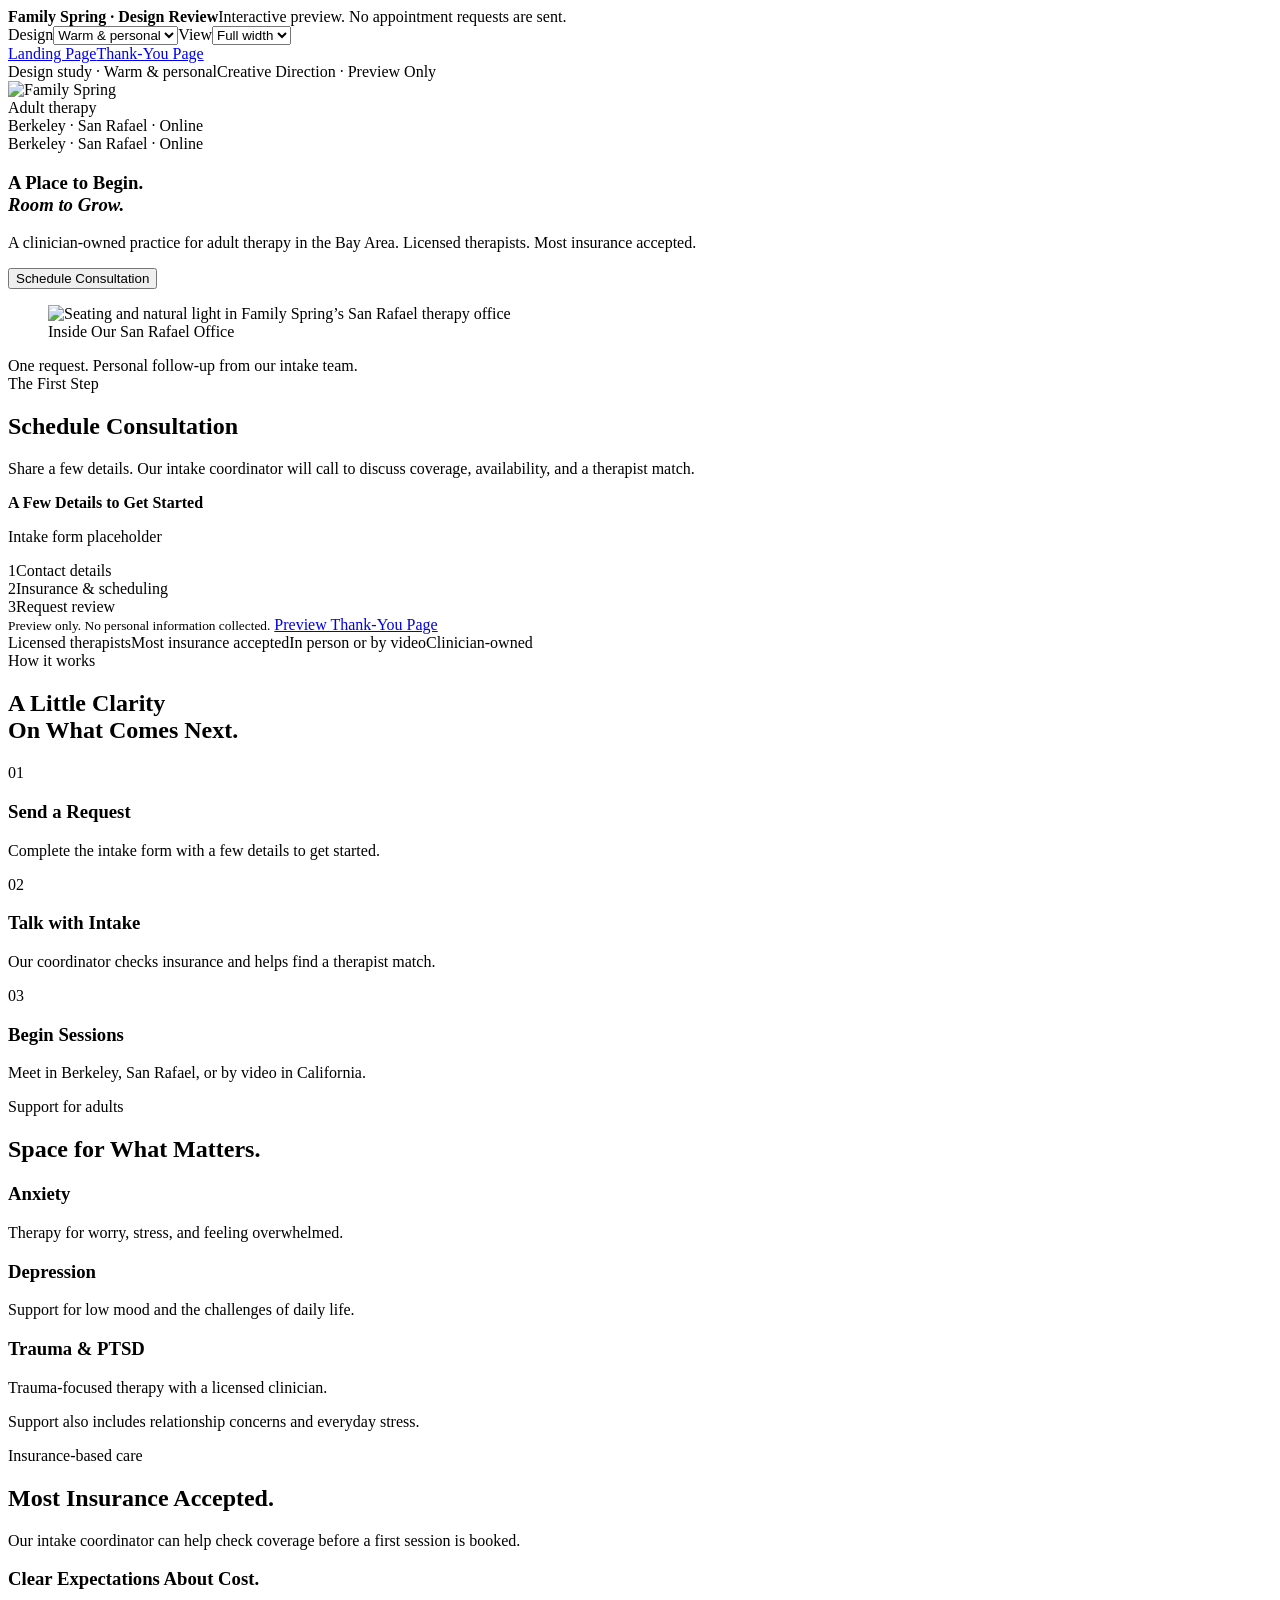
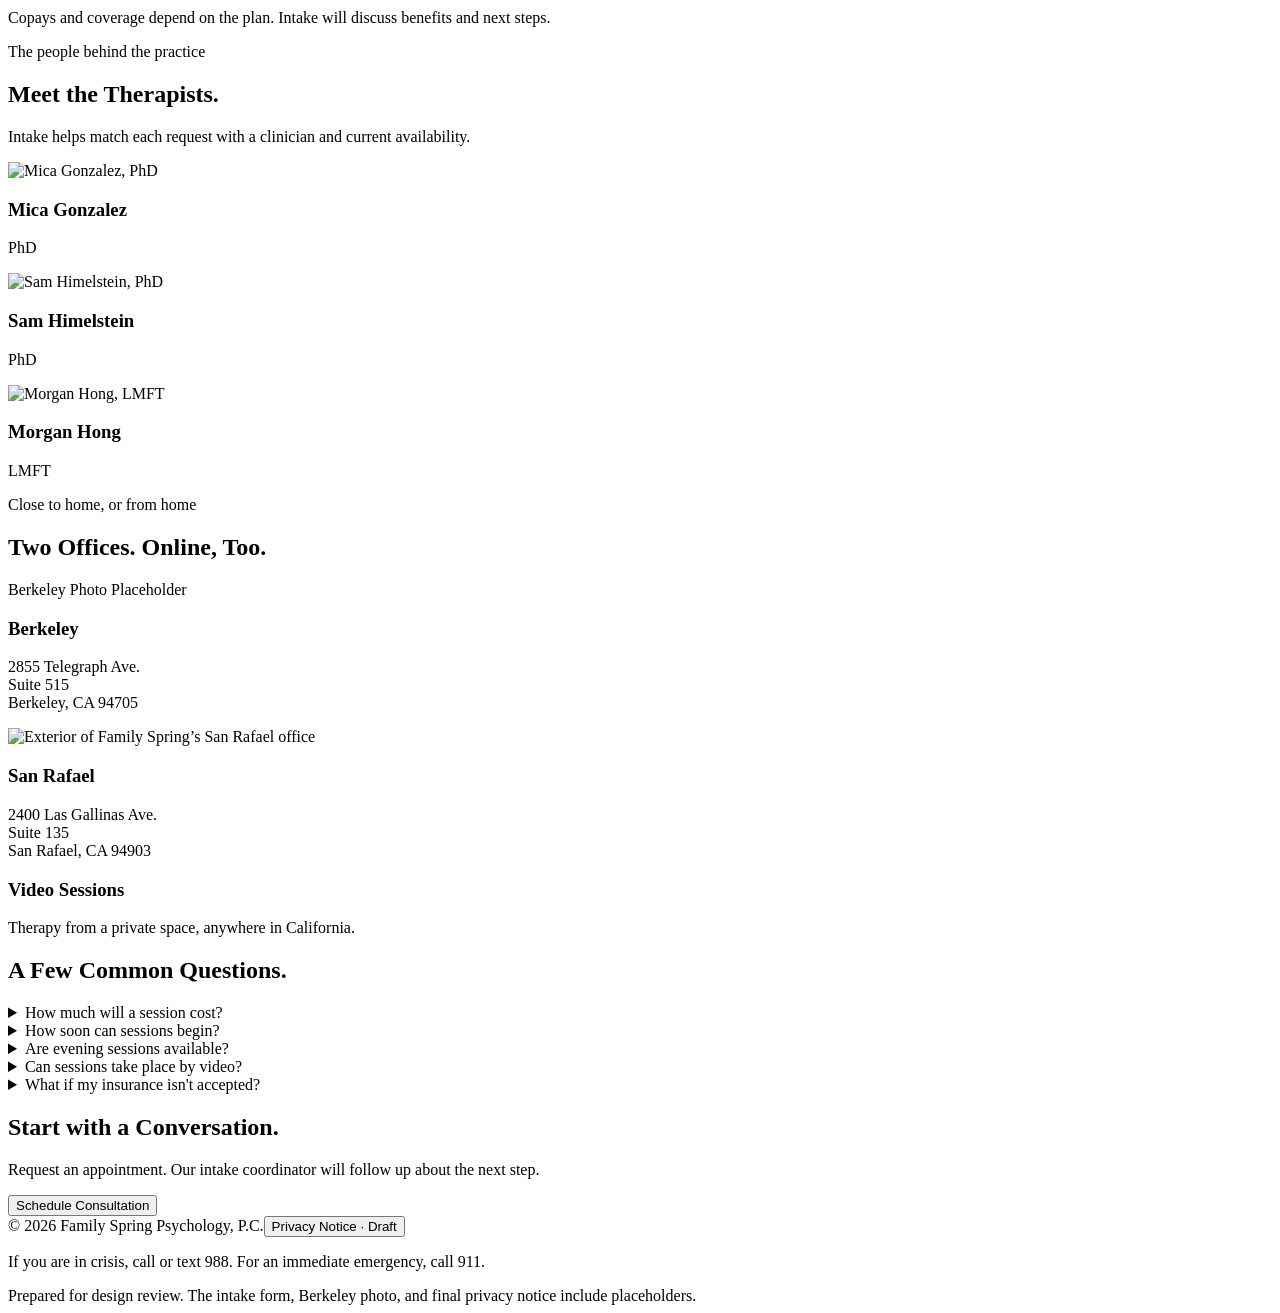
==== preview/index.html @ 2215fd33 "Add Morgan Hong to both landing page designs" ====
<!doctype html>
<html lang="en"><head><meta charset="utf-8"><meta name="viewport" content="width=device-width, initial-scale=1"><meta name="robots" content="noindex,nofollow,noarchive"><meta name="description" content="Family Spring landing page design preview. Review both design options. No appointment requests are submitted."><title>Family Spring | Landing Page Preview</title><link rel="stylesheet" href="/site.css"><link rel="stylesheet" href="/review.css"><script src="/review.js" defer></script><meta property="og:title" content="Family Spring | Landing Page Preview"><meta property="og:site_name" content="Family Spring"><meta property="og:type" content="website"><meta property="og:url" content="https://family-spring-review.pages.dev/"><meta property="og:description" content="Family Spring landing page design preview. Review both design options. No appointment requests are submitted."><meta property="og:image" content="https://family-spring-review.pages.dev/assets/logo.png"><meta property="og:image:alt" content="Family Spring"><meta property="og:image:width" content="768"><meta property="og:image:height" content="164"><meta name="application-name" content="Family Spring"><meta name="twitter:card" content="summary"><meta name="twitter:title" content="Family Spring | Landing Page Preview"><meta name="twitter:description" content="Family Spring landing page design preview. Review both design options. No appointment requests are submitted."><meta name="twitter:image" content="https://family-spring-review.pages.dev/assets/logo.png"><meta name="twitter:image:alt" content="Family Spring"><link rel="canonical" href="https://family-spring-review.pages.dev/"></head><body><header class="review-bar"><div class="review-inner"><div class="review-title"><strong>Family Spring · Design Review</strong><span>Interactive preview. No appointment requests are sent.</span></div><div class="review-controls"><label class="review-field" for="review-design">Design<select id="review-design"><option value="warm">Warm &amp; personal</option><option value="practical">Clear &amp; practical</option></select></label><label class="review-field" for="review-view">View<select id="review-view"><option value="responsive">Full width</option><option value="mobile">Mobile</option></select></label><nav class="review-tabs" aria-label="Preview pages"><a href="/" data-review-path="/">Landing Page</a><a href="/thank-you/" data-review-path="/thank-you/">Thank-You Page</a></nav></div></div></header><div id="fs-concepts"><section class="fs-stage" data-design="warm" aria-label="Warm and personal design"><div class="fs-page" id="fs-warm" aria-label="Warm and personal design controls">
        <div class="fs-preview"><span>Design study · Warm &amp; personal</span><span>Creative Direction · Preview Only</span></div>
        <header class="fs-header fs-wrap"><div class="fs-brand"><img src="/assets/logo.png" alt="Family Spring" width="768" height="164"></div><div class="fs-header-note">Adult therapy<br>Berkeley · San Rafael · Online</div></header>
        <main class="fs-landing">
          <section class="fs-hero fs-wrap">
            <div class="fs-hero-copy">
              <span class="fs-eyebrow">Berkeley · San Rafael · Online</span>
              <h1>A Place to Begin.<br><em class="fs-emphasis">Room to Grow.</em></h1>
              <p class="fs-lede">A clinician-owned practice for adult therapy in the Bay Area. Licensed therapists. Most insurance accepted.</p>
              <button type="button" class="fs-action cursor-interaction" data-to-form>Schedule Consultation</button>
              <figure class="fs-media"><img src="/assets/san-rafael-interior.jpg" alt="Seating and natural light in Family Spring’s San Rafael therapy office" width="720" height="540"><figcaption>Inside Our San Rafael Office</figcaption></figure>
            <div class="fs-hero-note">One request. Personal follow-up from our intake team.</div></div>
            <aside class="fs-intake" id="fs-warm-intake">
              <span class="fs-eyebrow">The First Step</span><h2>Schedule Consultation</h2>
              <p>Share a few details. Our intake coordinator will call to discuss coverage, availability, and a therapist match.</p>
              <div class="fs-form-placeholder" role="img" aria-label="Placeholder for the existing OnceHub intake form, not a working form">
                <strong>A Few Details to Get Started</strong><p>Intake form placeholder</p>
                <div class="fs-form-row"><span>1</span>Contact details</div><div class="fs-form-row"><span>2</span>Insurance &amp; scheduling</div><div class="fs-form-row"><span>3</span>Request review</div>
              </div>
              <small class="fs-demo-caption">Preview only. No personal information collected.</small>
              <a class="fs-text-button cursor-interaction" href="/thank-you/?design=warm" data-review-path="/thank-you/">Preview Thank-You Page</a>
            </aside>
          </section>
          <div class="fs-facts"><span>Licensed therapists</span><span>Most insurance accepted</span><span>In person or by video</span><span>Clinician-owned</span></div>
          <section class="fs-section fs-wrap"><div class="fs-section-intro"><div><span class="fs-eyebrow">How it works</span><h2>A Little Clarity<br>On What Comes Next.</h2></div></div><div class="fs-three">
            <div class="fs-step"><span class="fs-step-number">01</span><div><h3>Send a Request</h3><p>Complete the intake form with a few details to get started.</p></div></div>
            <div class="fs-step"><span class="fs-step-number">02</span><div><h3>Talk with Intake</h3><p>Our coordinator checks insurance and helps find a therapist match.</p></div></div>
            <div class="fs-step"><span class="fs-step-number">03</span><div><h3>Begin Sessions</h3><p>Meet in Berkeley, San Rafael, or by video in California.</p></div></div>
          </div></section>
          <section class="fs-section fs-wrap fs-help"><div class="fs-section-intro"><div><span class="fs-eyebrow">Support for adults</span><h2>Space for What Matters.</h2></div></div><div class="fs-three">
            <div class="fs-help-item"><h3>Anxiety</h3><p>Therapy for worry, stress, and feeling overwhelmed.</p></div><div class="fs-help-item"><h3>Depression</h3><p>Support for low mood and the challenges of daily life.</p></div><div class="fs-help-item"><h3>Trauma &amp; PTSD</h3><p>Trauma-focused therapy with a licensed clinician.</p></div>
          </div><p class="fs-supporting">Support also includes relationship concerns and everyday stress.</p></section>
          <section class="fs-section fs-wrap fs-insurance"><div><span class="fs-eyebrow">Insurance-based care</span><h2>Most Insurance Accepted.</h2><p>Our intake coordinator can help check coverage before a first session is booked.</p></div><div class="fs-insurance-detail"><h3>Clear Expectations About Cost.</h3><p>Copays and coverage depend on the plan. Intake will discuss benefits and next steps.</p></div></section>
          <section class="fs-section fs-wrap fs-team"><div class="fs-section-intro"><div><span class="fs-eyebrow">The people behind the practice</span><h2>Meet the Therapists.</h2></div><p>Intake helps match each request with a clinician and current availability.</p></div><div class="fs-three">
            <div class="fs-clinician"><div class="fs-portrait"><img src="/assets/mica-gonzalez.jpg" alt="Mica Gonzalez, PhD" width="419" height="420" loading="lazy" decoding="async"></div><div><h3>Mica Gonzalez</h3><p>PhD</p></div></div>
            <div class="fs-clinician"><div class="fs-portrait"><img src="/assets/sam-himelstein.jpg" alt="Sam Himelstein, PhD" width="419" height="420" loading="lazy" decoding="async"></div><div><h3>Sam Himelstein</h3><p>PhD</p></div></div>
            <div class="fs-clinician"><div class="fs-portrait"><img src="/assets/morgan-hong.jpg" alt="Morgan Hong, LMFT" width="360" height="360" loading="lazy" decoding="async"></div><div><h3>Morgan Hong</h3><p>LMFT</p></div></div>
          </div></section>
          <section class="fs-section fs-wrap"><div class="fs-section-intro"><div><span class="fs-eyebrow">Close to home, or from home</span><h2>Two Offices. Online, Too.</h2></div></div><div class="fs-three">
            <div class="fs-location"><div class="fs-location-placeholder">Berkeley Photo Placeholder</div><h3>Berkeley</h3><p>2855 Telegraph Ave.<br>Suite 515<br>Berkeley, CA 94705</p></div><div class="fs-location"><img src="/assets/san-rafael-exterior.jpg" alt="Exterior of Family Spring’s San Rafael office" class="fs-location-photo" width="400" height="300"><h3>San Rafael</h3><p>2400 Las Gallinas Ave.<br>Suite 135<br>San Rafael, CA 94903</p></div><div class="fs-location"><h3>Video Sessions</h3><p>Therapy from a private space, anywhere in California.</p></div>
          </div></section>
          <section class="fs-section fs-wrap fs-faq"><div class="fs-section-intro"><h2>A Few Common Questions.</h2></div>
            <details><summary class="cursor-interaction">How much will a session cost?</summary><p>Costs depend on insurance benefits and the plan. Intake will check coverage and discuss expected costs.</p></details>
            <details><summary class="cursor-interaction">How soon can sessions begin?</summary><p>Timing depends on therapist availability and the match. Intake will discuss openings when they follow up.</p></details>
            <details><summary class="cursor-interaction">Are evening sessions available?</summary><p>Share scheduling preferences with intake. They will check the current options.</p></details>
            <details><summary class="cursor-interaction">Can sessions take place by video?</summary><p>Yes. Family Spring offers video therapy for people located in California.</p></details>
            <details><summary class="cursor-interaction">What if my insurance isn't accepted?</summary><p>Intake will confirm whether the practice can work with the plan and explain the available next steps.</p></details>
          </section>
          <section class="fs-end"><h2>Start with a Conversation.</h2><p>Request an appointment. Our intake coordinator will follow up about the next step.</p><button type="button" class="fs-action cursor-interaction" data-to-form>Schedule Consultation</button><span class="fs-brand-motif" aria-hidden="true"><span><span></span></span></span></section>
        </main>
        <main class="fs-confirmation" hidden><section class="fs-thanks"><div class="fs-demo-notice">Example confirmation only. No request has been submitted.</div><span class="fs-thanks-icon" aria-hidden="true"></span><span class="fs-eyebrow">Request received</span><h1>Thank You.<br><em>Request Received.</em></h1><p>Our intake coordinator will reach out to check insurance and discuss a therapist match.</p><p>A request is the first step. An appointment has not been booked yet.</p><div class="fs-ready"><h3>A Few Things to Have Ready</h3><ul><li>An insurance card</li><li>A few times that work for a callback</li><li>Preferences for in-person or video sessions</li></ul></div><a class="fs-text-button cursor-interaction" href="/?design=warm" data-review-path="/">Back to Landing Page Preview</a></section></main>
        <footer class="fs-footer fs-wrap"><span>© 2026 Family Spring Psychology, P.C.</span><button type="button" class="fs-text-button cursor-interaction" data-privacy>Privacy Notice · Draft</button><p>If you are in crisis, call or text 988. For an immediate emergency, call 911.</p></footer><div class="fs-privacy" hidden>Privacy notice placeholder. The approved notice and tracking disclosures will be added before launch.</div>
      </div>
    </section><section class="fs-stage" data-design="practical" aria-label="Clear and practical design" hidden="hidden"><div class="fs-page fs-practical" id="fs-practical" aria-label="Clear and practical design controls">
        <div class="fs-preview"><span>Design study · Clear &amp; practical</span><span>Creative Direction · Preview Only</span></div>
        <header class="fs-header fs-wrap"><div class="fs-brand"><img src="/assets/logo.png" alt="Family Spring" width="768" height="164"></div><div class="fs-header-note">Clinician-owned<br>Serving the Bay Area</div></header>
        <main class="fs-landing">
          <section class="fs-hero fs-wrap"><div class="fs-hero-copy"><span class="fs-eyebrow">Berkeley · San Rafael · Online</span><h1>Therapy That Fits<br><em class="fs-emphasis">Real Life.</em></h1><p class="fs-lede">Adult therapy with licensed clinicians. Meet in Berkeley, San Rafael, or by video. Most insurance accepted.</p><button type="button" class="fs-action cursor-interaction" data-to-form>Schedule Consultation</button><div class="fs-hero-note">One request. Personal follow-up from our intake team.</div><div class="fs-hero-rings" aria-hidden="true"><span></span><span></span><span></span></div></div>
            <aside class="fs-intake" id="fs-practical-intake"><span class="fs-eyebrow">The First Step</span><h2>Schedule Consultation</h2><p>Share a few details. Our intake coordinator will call to discuss coverage, availability, and a therapist match.</p><div class="fs-form-placeholder" role="img" aria-label="Placeholder for the existing OnceHub intake form, not a working form"><strong>A Few Details to Get Started</strong><p>Intake form placeholder</p><div class="fs-form-row"><span>1</span>Contact details</div><div class="fs-form-row"><span>2</span>Insurance &amp; scheduling</div><div class="fs-form-row"><span>3</span>Request review</div></div><small class="fs-demo-caption">Preview only. No personal information collected.</small><a class="fs-text-button cursor-interaction" href="/thank-you/?design=practical" data-review-path="/thank-you/">Preview Thank-You Page</a></aside>
          </section>
          <div class="fs-facts"><span>Licensed therapists</span><span>Insurance-based care</span><span>Two Bay Area offices</span><span>California telehealth</span></div>
          <section class="fs-section fs-wrap fs-feature"><figure class="fs-media"><img src="/assets/san-rafael-interior.jpg" alt="Seating and natural light in Family Spring’s San Rafael therapy office" width="720" height="540"><figcaption>Inside Our San Rafael Office</figcaption></figure><div><span class="fs-eyebrow">Clinician-Owned. People-Focused.</span><h2>Real People.<br><em>Real Places.</em></h2><p>Care begins with a conversation. Our intake coordinator checks insurance, discusses availability, and helps find a therapist match.</p><button type="button" class="fs-text-button cursor-interaction" data-to-form="">Schedule Consultation</button></div></section><section class="fs-section fs-wrap fs-process-list"><div><span class="fs-eyebrow">A clear path to care</span><h2>One Request.<br>Personal Follow-up.</h2></div><div><div class="fs-step"><span class="fs-step-number">1</span><div><h3>Complete the Intake Form</h3><p>Send the details needed to start a request.</p></div></div><div class="fs-step"><span class="fs-step-number">2</span><div><h3>Discuss Insurance and Fit</h3><p>Our coordinator checks coverage and therapist availability.</p></div></div><div class="fs-step"><span class="fs-step-number">3</span><div><h3>Schedule the First Session</h3><p>Meet in the office or by video, depending on the match.</p></div></div></div></section>
          <section class="fs-section fs-wrap fs-insurance"><div><span class="fs-eyebrow">Most insurance accepted</span><h2>Coverage Questions?<br>Intake Can Help.</h2></div><div class="fs-insurance-detail"><p>Family Spring is an insurance-based practice. Intake checks plan benefits and discusses expected costs before a first session is booked.</p></div></section>
          <section class="fs-section fs-wrap fs-help"><div class="fs-section-intro"><div><span class="fs-eyebrow">What we help with</span><h2>Focused Support for Adults.</h2></div></div><div class="fs-three"><div class="fs-help-item"><h3>Anxiety</h3><p>Support for worry, stress, and overwhelm.</p></div><div class="fs-help-item"><h3>Depression</h3><p>Therapy for low mood and daily challenges.</p></div><div class="fs-help-item"><h3>Trauma &amp; PTSD</h3><p>Trauma-focused care with a licensed therapist.</p></div></div><p class="fs-supporting">Relationship concerns and everyday stress can also be part of therapy.</p></section>
          <section class="fs-section fs-wrap"><div class="fs-section-intro"><div><span class="fs-eyebrow">Ways to meet</span><h2>Local Offices. Flexible Format.</h2></div></div><div class="fs-three"><div class="fs-location"><div class="fs-location-placeholder">Berkeley Photo Placeholder</div><h3>Berkeley</h3><p>2855 Telegraph Ave.<br>Suite 515<br>Berkeley, CA 94705</p></div><div class="fs-location"><img src="/assets/san-rafael-exterior.jpg" alt="Exterior of Family Spring’s San Rafael office" class="fs-location-photo" width="400" height="300"><h3>San Rafael</h3><p>2400 Las Gallinas Ave.<br>Suite 135<br>San Rafael, CA 94903</p></div><div class="fs-location"><h3>Online in California</h3><p>Video sessions from a private space throughout the state.</p></div></div></section>
          <section class="fs-section fs-wrap fs-team"><div class="fs-section-intro"><div><span class="fs-eyebrow">Therapist matching</span><h2>Care Starts with the Right Fit.</h2></div><p>Our coordinator helps connect each request with a therapist and current openings.</p></div><div class="fs-three"><div class="fs-clinician"><div class="fs-portrait"><img src="/assets/mica-gonzalez.jpg" alt="Mica Gonzalez, PhD" width="419" height="420" loading="lazy" decoding="async"></div><div><h3>Mica Gonzalez</h3><p>PhD</p></div></div><div class="fs-clinician"><div class="fs-portrait"><img src="/assets/sam-himelstein.jpg" alt="Sam Himelstein, PhD" width="419" height="420" loading="lazy" decoding="async"></div><div><h3>Sam Himelstein</h3><p>PhD</p></div></div><div class="fs-clinician"><div class="fs-portrait"><img src="/assets/morgan-hong.jpg" alt="Morgan Hong, LMFT" width="360" height="360" loading="lazy" decoding="async"></div><div><h3>Morgan Hong</h3><p>LMFT</p></div></div></div></section>
          <section class="fs-section fs-wrap fs-faq"><div class="fs-section-intro"><h2>Before Getting Started.</h2></div><details><summary class="cursor-interaction">How much will a session cost?</summary><p>Costs depend on insurance benefits and the plan. Intake will check coverage and discuss expected costs.</p></details><details><summary class="cursor-interaction">How soon can sessions begin?</summary><p>Availability varies. The intake coordinator will discuss current openings and next steps.</p></details><details><summary class="cursor-interaction">Are evening sessions available?</summary><p>Share scheduling preferences in the intake process. The coordinator will check available options.</p></details><details><summary class="cursor-interaction">Can I meet a therapist online?</summary><p>Yes. Video sessions are available for people located in California.</p></details><details><summary class="cursor-interaction">What if my plan isn't accepted?</summary><p>Intake will confirm whether Family Spring can work with the plan and explain the available next steps.</p></details></section>
          <section class="fs-end"><h2>Take the Next Step.</h2><p>Send a request to discuss coverage, availability, and a therapist match.</p><button type="button" class="fs-action cursor-interaction" data-to-form>Schedule Consultation</button><span class="fs-brand-motif" aria-hidden="true"><span><span></span></span></span></section>
        </main>
        <main class="fs-confirmation" hidden><section class="fs-thanks"><div class="fs-demo-notice">Example confirmation only. No request has been submitted.</div><span class="fs-thanks-icon" aria-hidden="true"></span><span class="fs-eyebrow">Request received</span><h1>Thank You.<br><em>Request Received.</em></h1><p>Our intake coordinator will follow up to check insurance, discuss therapist availability, and explain the next step.</p><p>This confirms the request. An appointment has not been booked yet.</p><div class="fs-ready"><h3>What Happens Next</h3><ul><li>Intake reaches out to discuss the request.</li><li>Have an insurance card and scheduling preferences ready.</li><li>Intake helps arrange a first session when a match is available.</li></ul></div><a class="fs-text-button cursor-interaction" href="/?design=practical" data-review-path="/">Back to Landing Page Preview</a></section></main>
        <footer class="fs-footer fs-wrap"><span>© 2026 Family Spring Psychology, P.C.</span><button type="button" class="fs-text-button cursor-interaction" data-privacy>Privacy Notice · Draft</button><p>If you are in crisis, call or text 988. For an immediate emergency, call 911.</p></footer><div class="fs-privacy" hidden>Privacy notice placeholder. The approved notice and tracking disclosures will be added before launch.</div>
      </div>
    </section></div><footer class="review-footer">Prepared for design review. The intake form, Berkeley photo, and final privacy notice include placeholders.</footer></body></html>
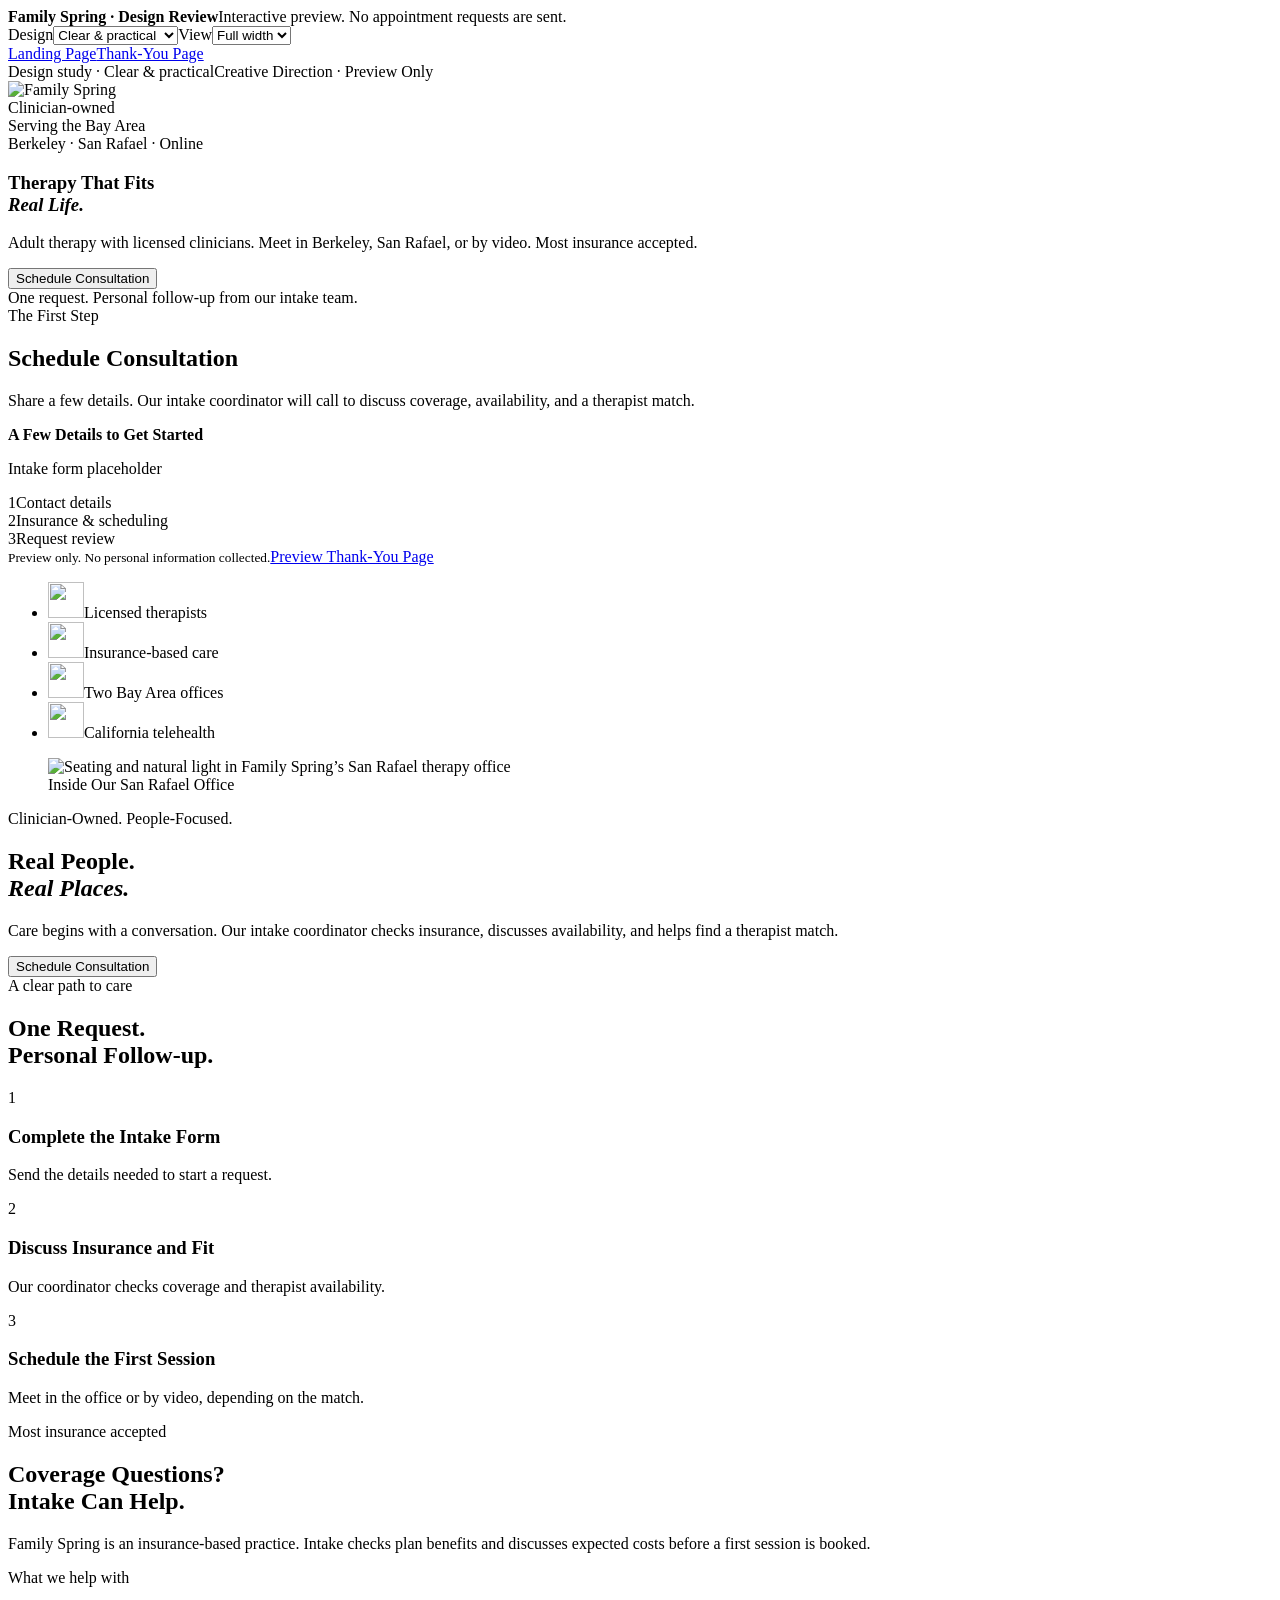
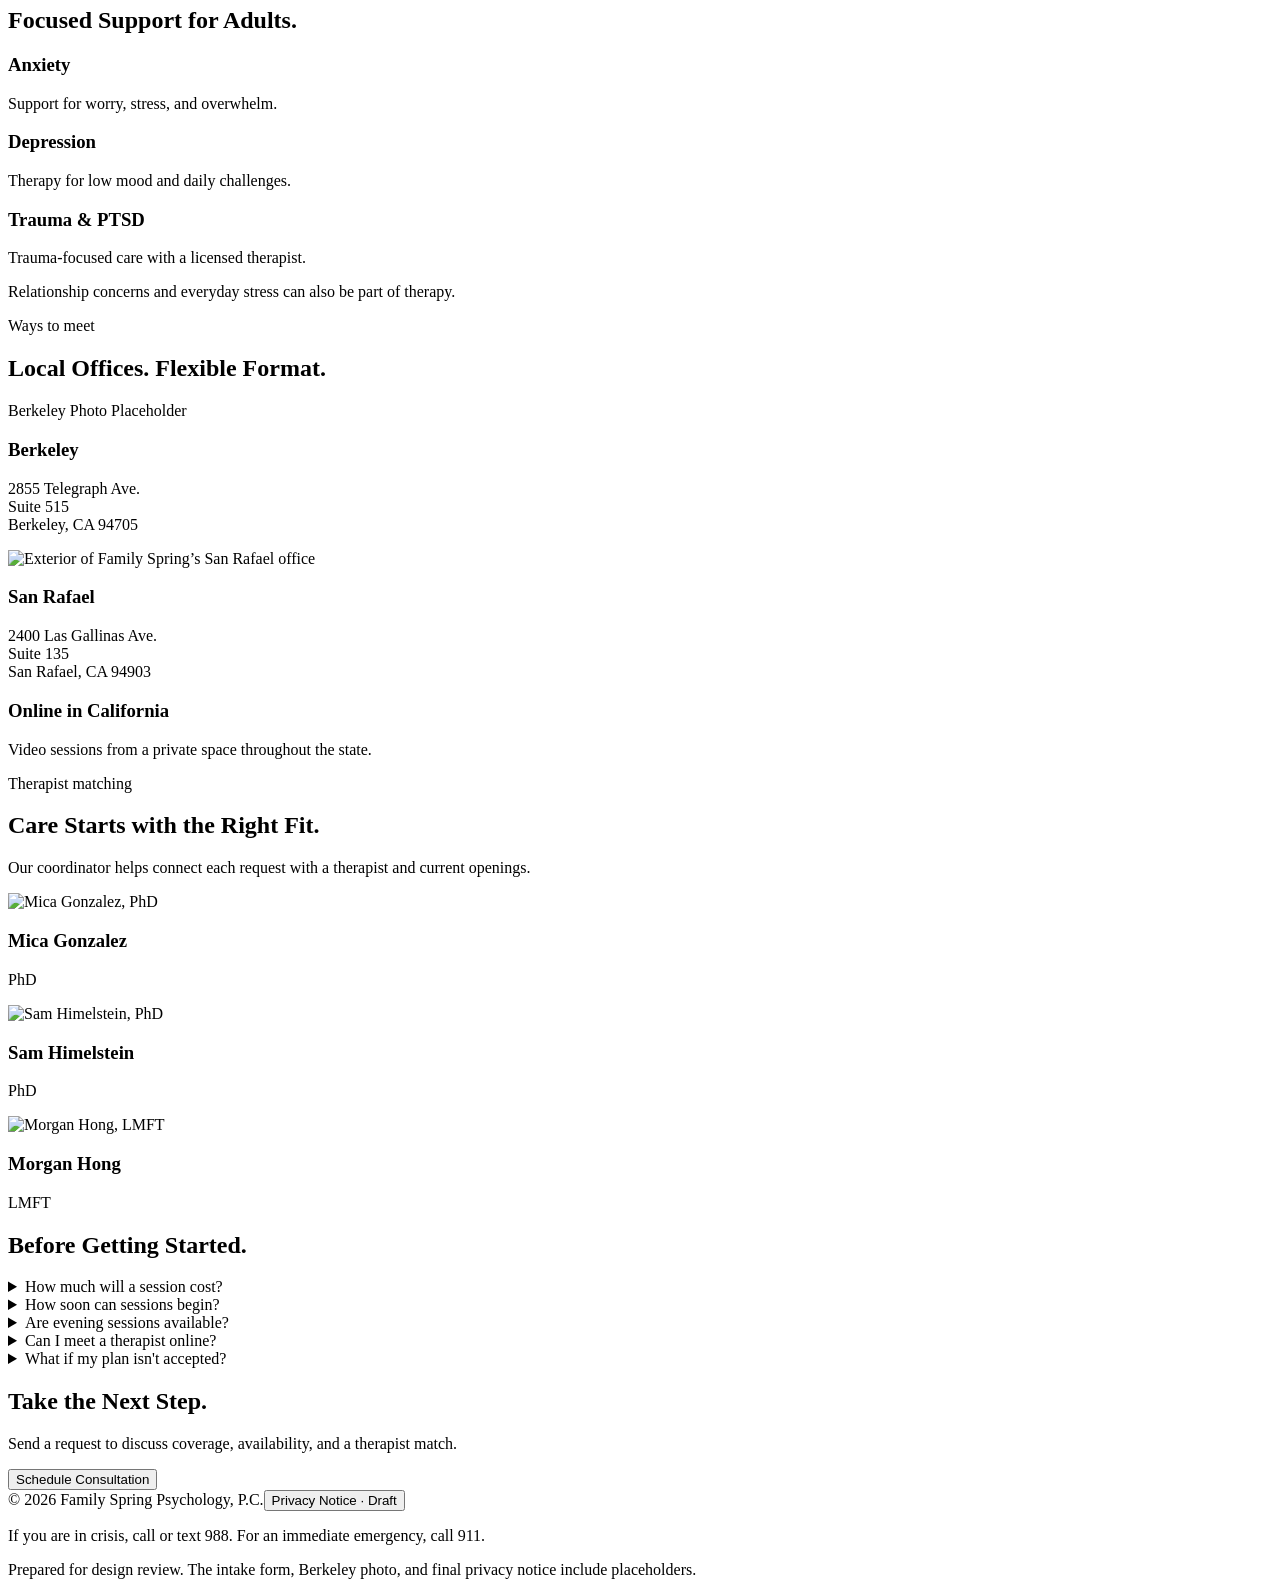
==== commit d16d0f64: "Add responsive trust icons and default to clear and practical" ====
--- a/preview/index.html
+++ b/preview/index.html
@@ -1,5 +1,5 @@
 <!doctype html>
-<html lang="en"><head><meta charset="utf-8"><meta name="viewport" content="width=device-width, initial-scale=1"><meta name="robots" content="noindex,nofollow,noarchive"><meta name="description" content="Family Spring landing page design preview. Review both design options. No appointment requests are submitted."><title>Family Spring | Landing Page Preview</title><link rel="stylesheet" href="/site.css"><link rel="stylesheet" href="/review.css"><script src="/review.js" defer></script><meta property="og:title" content="Family Spring | Landing Page Preview"><meta property="og:site_name" content="Family Spring"><meta property="og:type" content="website"><meta property="og:url" content="https://family-spring-review.pages.dev/"><meta property="og:description" content="Family Spring landing page design preview. Review both design options. No appointment requests are submitted."><meta property="og:image" content="https://family-spring-review.pages.dev/assets/logo.png"><meta property="og:image:alt" content="Family Spring"><meta property="og:image:width" content="768"><meta property="og:image:height" content="164"><meta name="application-name" content="Family Spring"><meta name="twitter:card" content="summary"><meta name="twitter:title" content="Family Spring | Landing Page Preview"><meta name="twitter:description" content="Family Spring landing page design preview. Review both design options. No appointment requests are submitted."><meta name="twitter:image" content="https://family-spring-review.pages.dev/assets/logo.png"><meta name="twitter:image:alt" content="Family Spring"><link rel="canonical" href="https://family-spring-review.pages.dev/"></head><body><header class="review-bar"><div class="review-inner"><div class="review-title"><strong>Family Spring · Design Review</strong><span>Interactive preview. No appointment requests are sent.</span></div><div class="review-controls"><label class="review-field" for="review-design">Design<select id="review-design"><option value="warm">Warm &amp; personal</option><option value="practical">Clear &amp; practical</option></select></label><label class="review-field" for="review-view">View<select id="review-view"><option value="responsive">Full width</option><option value="mobile">Mobile</option></select></label><nav class="review-tabs" aria-label="Preview pages"><a href="/" data-review-path="/">Landing Page</a><a href="/thank-you/" data-review-path="/thank-you/">Thank-You Page</a></nav></div></div></header><div id="fs-concepts"><section class="fs-stage" data-design="warm" aria-label="Warm and personal design"><div class="fs-page" id="fs-warm" aria-label="Warm and personal design controls">
+<html lang="en"><head><meta charset="utf-8"><meta name="viewport" content="width=device-width, initial-scale=1"><meta name="robots" content="noindex,nofollow,noarchive"><meta name="description" content="Family Spring landing page design preview. Review both design options. No appointment requests are submitted."><title>Family Spring | Landing Page Preview</title><link rel="stylesheet" href="/site.css"><link rel="stylesheet" href="/review.css"><script src="/review.js" defer></script><meta property="og:title" content="Family Spring | Landing Page Preview"><meta property="og:site_name" content="Family Spring"><meta property="og:type" content="website"><meta property="og:url" content="https://family-spring-review.pages.dev/"><meta property="og:description" content="Family Spring landing page design preview. Review both design options. No appointment requests are submitted."><meta property="og:image" content="https://family-spring-review.pages.dev/assets/logo.png"><meta property="og:image:alt" content="Family Spring"><meta property="og:image:width" content="768"><meta property="og:image:height" content="164"><meta name="application-name" content="Family Spring"><meta name="twitter:card" content="summary"><meta name="twitter:title" content="Family Spring | Landing Page Preview"><meta name="twitter:description" content="Family Spring landing page design preview. Review both design options. No appointment requests are submitted."><meta name="twitter:image" content="https://family-spring-review.pages.dev/assets/logo.png"><meta name="twitter:image:alt" content="Family Spring"><link rel="canonical" href="https://family-spring-review.pages.dev/"></head><body><header class="review-bar"><div class="review-inner"><div class="review-title"><strong>Family Spring · Design Review</strong><span>Interactive preview. No appointment requests are sent.</span></div><div class="review-controls"><label class="review-field" for="review-design">Design<select id="review-design"><option value="practical" selected>Clear &amp; practical</option><option value="warm">Warm &amp; personal</option></select></label><label class="review-field" for="review-view">View<select id="review-view"><option value="responsive">Full width</option><option value="mobile">Mobile</option></select></label><nav class="review-tabs" aria-label="Preview pages"><a href="/?design=practical" data-review-path="/">Landing Page</a><a href="/thank-you/?design=practical" data-review-path="/thank-you/">Thank-You Page</a></nav></div></div></header><div id="fs-concepts"><section class="fs-stage" data-design="warm" aria-label="Warm and personal design" hidden="hidden"><div class="fs-page" id="fs-warm" aria-label="Warm and personal design controls">
         <div class="fs-preview"><span>Design study · Warm &amp; personal</span><span>Creative Direction · Preview Only</span></div>
         <header class="fs-header fs-wrap"><div class="fs-brand"><img src="/assets/logo.png" alt="Family Spring" width="768" height="164"></div><div class="fs-header-note">Adult therapy<br>Berkeley · San Rafael · Online</div></header>
         <main class="fs-landing">
@@ -22,7 +22,7 @@
               <a class="fs-text-button cursor-interaction" href="/thank-you/?design=warm" data-review-path="/thank-you/">Preview Thank-You Page</a>
             </aside>
           </section>
-          <div class="fs-facts"><span>Licensed therapists</span><span>Most insurance accepted</span><span>In person or by video</span><span>Clinician-owned</span></div>
+          <ul class="fs-facts" aria-label="Practice details"><li class="fs-fact"><span class="fs-fact-icon" aria-hidden="true"><img src="/assets/icons/credentials.svg" alt="" width="36" height="36" decoding="async"></span><span class="fs-fact-label">Licensed therapists</span></li><li class="fs-fact"><span class="fs-fact-icon" aria-hidden="true"><img src="/assets/icons/insurance.svg" alt="" width="36" height="36" decoding="async"></span><span class="fs-fact-label">Most insurance accepted</span></li><li class="fs-fact"><span class="fs-fact-icon" aria-hidden="true"><img src="/assets/icons/office-video.svg" alt="" width="36" height="36" decoding="async"></span><span class="fs-fact-label">In person or by video</span></li><li class="fs-fact"><span class="fs-fact-icon" aria-hidden="true"><img src="/assets/icons/clinician-owned.svg" alt="" width="36" height="36" decoding="async"></span><span class="fs-fact-label">Clinician-owned</span></li></ul>
           <section class="fs-section fs-wrap"><div class="fs-section-intro"><div><span class="fs-eyebrow">How it works</span><h2>A Little Clarity<br>On What Comes Next.</h2></div></div><div class="fs-three">
             <div class="fs-step"><span class="fs-step-number">01</span><div><h3>Send a Request</h3><p>Complete the intake form with a few details to get started.</p></div></div>
             <div class="fs-step"><span class="fs-step-number">02</span><div><h3>Talk with Intake</h3><p>Our coordinator checks insurance and helps find a therapist match.</p></div></div>
@@ -52,14 +52,14 @@
         <main class="fs-confirmation" hidden><section class="fs-thanks"><div class="fs-demo-notice">Example confirmation only. No request has been submitted.</div><span class="fs-thanks-icon" aria-hidden="true"></span><span class="fs-eyebrow">Request received</span><h1>Thank You.<br><em>Request Received.</em></h1><p>Our intake coordinator will reach out to check insurance and discuss a therapist match.</p><p>A request is the first step. An appointment has not been booked yet.</p><div class="fs-ready"><h3>A Few Things to Have Ready</h3><ul><li>An insurance card</li><li>A few times that work for a callback</li><li>Preferences for in-person or video sessions</li></ul></div><a class="fs-text-button cursor-interaction" href="/?design=warm" data-review-path="/">Back to Landing Page Preview</a></section></main>
         <footer class="fs-footer fs-wrap"><span>© 2026 Family Spring Psychology, P.C.</span><button type="button" class="fs-text-button cursor-interaction" data-privacy>Privacy Notice · Draft</button><p>If you are in crisis, call or text 988. For an immediate emergency, call 911.</p></footer><div class="fs-privacy" hidden>Privacy notice placeholder. The approved notice and tracking disclosures will be added before launch.</div>
       </div>
-    </section><section class="fs-stage" data-design="practical" aria-label="Clear and practical design" hidden="hidden"><div class="fs-page fs-practical" id="fs-practical" aria-label="Clear and practical design controls">
+    </section><section class="fs-stage" data-design="practical" aria-label="Clear and practical design"><div class="fs-page fs-practical" id="fs-practical" aria-label="Clear and practical design controls">
         <div class="fs-preview"><span>Design study · Clear &amp; practical</span><span>Creative Direction · Preview Only</span></div>
         <header class="fs-header fs-wrap"><div class="fs-brand"><img src="/assets/logo.png" alt="Family Spring" width="768" height="164"></div><div class="fs-header-note">Clinician-owned<br>Serving the Bay Area</div></header>
         <main class="fs-landing">
           <section class="fs-hero fs-wrap"><div class="fs-hero-copy"><span class="fs-eyebrow">Berkeley · San Rafael · Online</span><h1>Therapy That Fits<br><em class="fs-emphasis">Real Life.</em></h1><p class="fs-lede">Adult therapy with licensed clinicians. Meet in Berkeley, San Rafael, or by video. Most insurance accepted.</p><button type="button" class="fs-action cursor-interaction" data-to-form>Schedule Consultation</button><div class="fs-hero-note">One request. Personal follow-up from our intake team.</div><div class="fs-hero-rings" aria-hidden="true"><span></span><span></span><span></span></div></div>
             <aside class="fs-intake" id="fs-practical-intake"><span class="fs-eyebrow">The First Step</span><h2>Schedule Consultation</h2><p>Share a few details. Our intake coordinator will call to discuss coverage, availability, and a therapist match.</p><div class="fs-form-placeholder" role="img" aria-label="Placeholder for the existing OnceHub intake form, not a working form"><strong>A Few Details to Get Started</strong><p>Intake form placeholder</p><div class="fs-form-row"><span>1</span>Contact details</div><div class="fs-form-row"><span>2</span>Insurance &amp; scheduling</div><div class="fs-form-row"><span>3</span>Request review</div></div><small class="fs-demo-caption">Preview only. No personal information collected.</small><a class="fs-text-button cursor-interaction" href="/thank-you/?design=practical" data-review-path="/thank-you/">Preview Thank-You Page</a></aside>
           </section>
-          <div class="fs-facts"><span>Licensed therapists</span><span>Insurance-based care</span><span>Two Bay Area offices</span><span>California telehealth</span></div>
+          <ul class="fs-facts" aria-label="Practice details"><li class="fs-fact"><span class="fs-fact-icon" aria-hidden="true"><img src="/assets/icons/credentials.svg" alt="" width="36" height="36" decoding="async"></span><span class="fs-fact-label">Licensed therapists</span></li><li class="fs-fact"><span class="fs-fact-icon" aria-hidden="true"><img src="/assets/icons/insurance.svg" alt="" width="36" height="36" decoding="async"></span><span class="fs-fact-label">Insurance-based care</span></li><li class="fs-fact"><span class="fs-fact-icon" aria-hidden="true"><img src="/assets/icons/two-offices.svg" alt="" width="36" height="36" decoding="async"></span><span class="fs-fact-label">Two Bay Area offices</span></li><li class="fs-fact"><span class="fs-fact-icon" aria-hidden="true"><img src="/assets/icons/telehealth.svg" alt="" width="36" height="36" decoding="async"></span><span class="fs-fact-label">California telehealth</span></li></ul>
           <section class="fs-section fs-wrap fs-feature"><figure class="fs-media"><img src="/assets/san-rafael-interior.jpg" alt="Seating and natural light in Family Spring’s San Rafael therapy office" width="720" height="540"><figcaption>Inside Our San Rafael Office</figcaption></figure><div><span class="fs-eyebrow">Clinician-Owned. People-Focused.</span><h2>Real People.<br><em>Real Places.</em></h2><p>Care begins with a conversation. Our intake coordinator checks insurance, discusses availability, and helps find a therapist match.</p><button type="button" class="fs-text-button cursor-interaction" data-to-form="">Schedule Consultation</button></div></section><section class="fs-section fs-wrap fs-process-list"><div><span class="fs-eyebrow">A clear path to care</span><h2>One Request.<br>Personal Follow-up.</h2></div><div><div class="fs-step"><span class="fs-step-number">1</span><div><h3>Complete the Intake Form</h3><p>Send the details needed to start a request.</p></div></div><div class="fs-step"><span class="fs-step-number">2</span><div><h3>Discuss Insurance and Fit</h3><p>Our coordinator checks coverage and therapist availability.</p></div></div><div class="fs-step"><span class="fs-step-number">3</span><div><h3>Schedule the First Session</h3><p>Meet in the office or by video, depending on the match.</p></div></div></div></section>
           <section class="fs-section fs-wrap fs-insurance"><div><span class="fs-eyebrow">Most insurance accepted</span><h2>Coverage Questions?<br>Intake Can Help.</h2></div><div class="fs-insurance-detail"><p>Family Spring is an insurance-based practice. Intake checks plan benefits and discusses expected costs before a first session is booked.</p></div></section>
           <section class="fs-section fs-wrap fs-help"><div class="fs-section-intro"><div><span class="fs-eyebrow">What we help with</span><h2>Focused Support for Adults.</h2></div></div><div class="fs-three"><div class="fs-help-item"><h3>Anxiety</h3><p>Support for worry, stress, and overwhelm.</p></div><div class="fs-help-item"><h3>Depression</h3><p>Therapy for low mood and daily challenges.</p></div><div class="fs-help-item"><h3>Trauma &amp; PTSD</h3><p>Trauma-focused care with a licensed therapist.</p></div></div><p class="fs-supporting">Relationship concerns and everyday stress can also be part of therapy.</p></section>
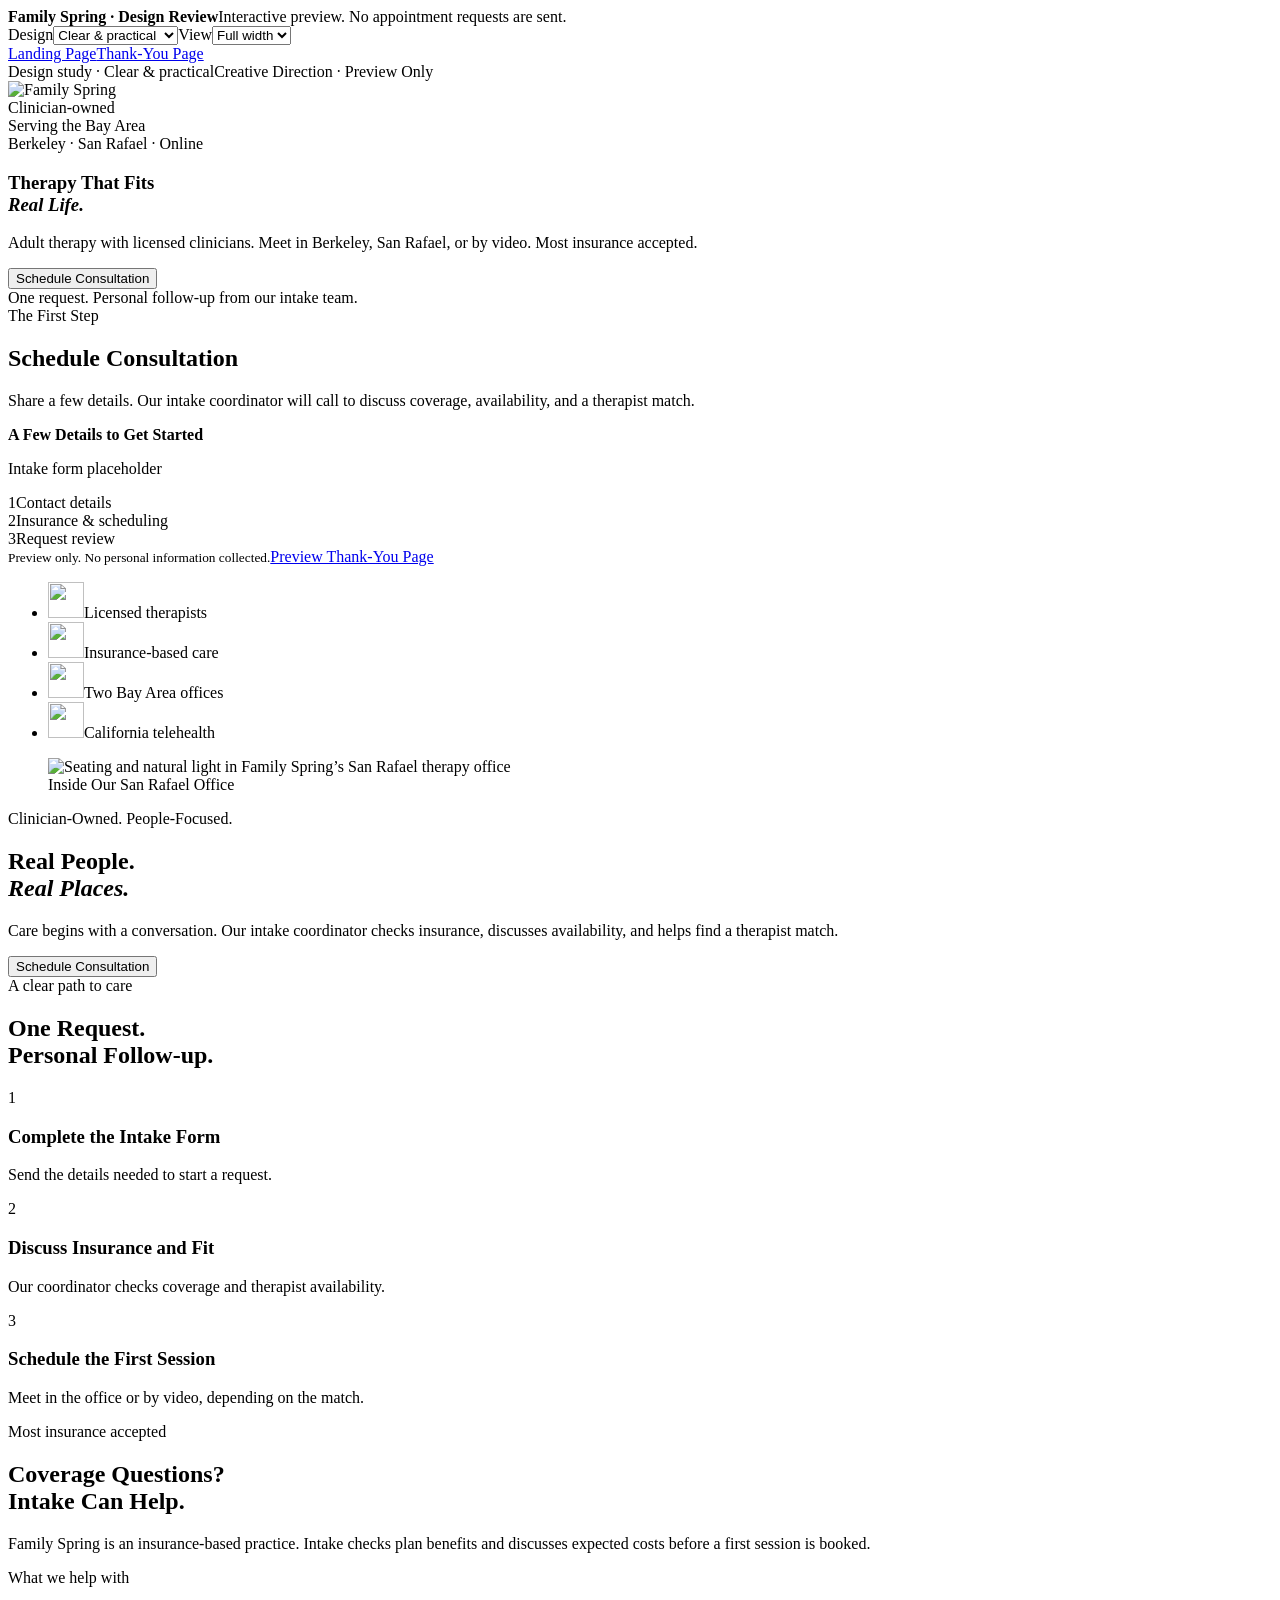
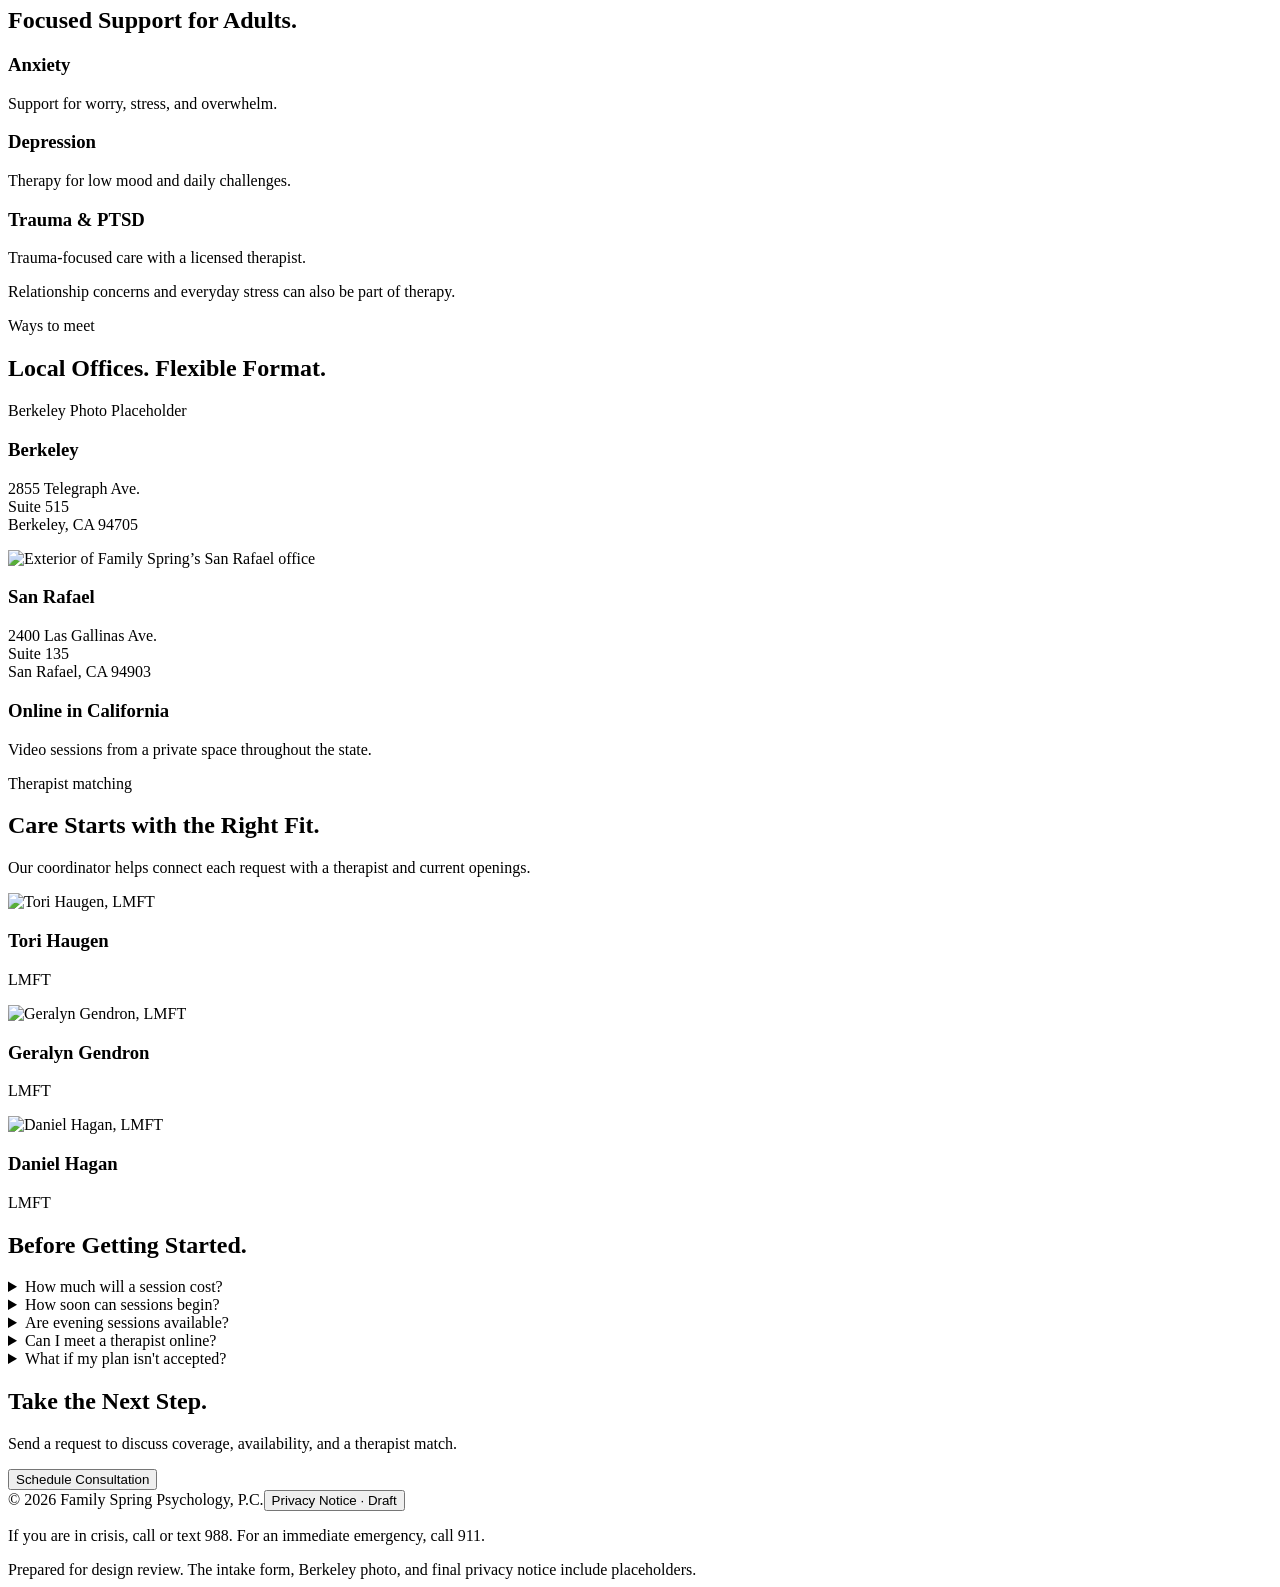
==== commit 0e085231: "Replace featured therapists with approved lineup" ====
--- a/preview/index.html
+++ b/preview/index.html
@@ -33,9 +33,9 @@
           </div><p class="fs-supporting">Support also includes relationship concerns and everyday stress.</p></section>
           <section class="fs-section fs-wrap fs-insurance"><div><span class="fs-eyebrow">Insurance-based care</span><h2>Most Insurance Accepted.</h2><p>Our intake coordinator can help check coverage before a first session is booked.</p></div><div class="fs-insurance-detail"><h3>Clear Expectations About Cost.</h3><p>Copays and coverage depend on the plan. Intake will discuss benefits and next steps.</p></div></section>
           <section class="fs-section fs-wrap fs-team"><div class="fs-section-intro"><div><span class="fs-eyebrow">The people behind the practice</span><h2>Meet the Therapists.</h2></div><p>Intake helps match each request with a clinician and current availability.</p></div><div class="fs-three">
-            <div class="fs-clinician"><div class="fs-portrait"><img src="/assets/mica-gonzalez.jpg" alt="Mica Gonzalez, PhD" width="419" height="420" loading="lazy" decoding="async"></div><div><h3>Mica Gonzalez</h3><p>PhD</p></div></div>
-            <div class="fs-clinician"><div class="fs-portrait"><img src="/assets/sam-himelstein.jpg" alt="Sam Himelstein, PhD" width="419" height="420" loading="lazy" decoding="async"></div><div><h3>Sam Himelstein</h3><p>PhD</p></div></div>
-            <div class="fs-clinician"><div class="fs-portrait"><img src="/assets/morgan-hong.jpg" alt="Morgan Hong, LMFT" width="360" height="360" loading="lazy" decoding="async"></div><div><h3>Morgan Hong</h3><p>LMFT</p></div></div>
+            <div class="fs-clinician"><div class="fs-portrait"><img src="/assets/tori-haugen.jpg" alt="Tori Haugen, LMFT" width="420" height="420" loading="lazy" decoding="async"></div><div><h3>Tori Haugen</h3><p>LMFT</p></div></div>
+            <div class="fs-clinician"><div class="fs-portrait"><img src="/assets/geralyn-gendron.jpg" alt="Geralyn Gendron, LMFT" width="361" height="360" loading="lazy" decoding="async"></div><div><h3>Geralyn Gendron</h3><p>LMFT</p></div></div>
+            <div class="fs-clinician"><div class="fs-portrait"><img src="/assets/daniel-hagan.jpg" alt="Daniel Hagan, LMFT" width="360" height="361" loading="lazy" decoding="async"></div><div><h3>Daniel Hagan</h3><p>LMFT</p></div></div>
           </div></section>
           <section class="fs-section fs-wrap"><div class="fs-section-intro"><div><span class="fs-eyebrow">Close to home, or from home</span><h2>Two Offices. Online, Too.</h2></div></div><div class="fs-three">
             <div class="fs-location"><div class="fs-location-placeholder">Berkeley Photo Placeholder</div><h3>Berkeley</h3><p>2855 Telegraph Ave.<br>Suite 515<br>Berkeley, CA 94705</p></div><div class="fs-location"><img src="/assets/san-rafael-exterior.jpg" alt="Exterior of Family Spring’s San Rafael office" class="fs-location-photo" width="400" height="300"><h3>San Rafael</h3><p>2400 Las Gallinas Ave.<br>Suite 135<br>San Rafael, CA 94903</p></div><div class="fs-location"><h3>Video Sessions</h3><p>Therapy from a private space, anywhere in California.</p></div>
@@ -59,12 +59,12 @@
           <section class="fs-hero fs-wrap"><div class="fs-hero-copy"><span class="fs-eyebrow">Berkeley · San Rafael · Online</span><h1>Therapy That Fits<br><em class="fs-emphasis">Real Life.</em></h1><p class="fs-lede">Adult therapy with licensed clinicians. Meet in Berkeley, San Rafael, or by video. Most insurance accepted.</p><button type="button" class="fs-action cursor-interaction" data-to-form>Schedule Consultation</button><div class="fs-hero-note">One request. Personal follow-up from our intake team.</div><div class="fs-hero-rings" aria-hidden="true"><span></span><span></span><span></span></div></div>
             <aside class="fs-intake" id="fs-practical-intake"><span class="fs-eyebrow">The First Step</span><h2>Schedule Consultation</h2><p>Share a few details. Our intake coordinator will call to discuss coverage, availability, and a therapist match.</p><div class="fs-form-placeholder" role="img" aria-label="Placeholder for the existing OnceHub intake form, not a working form"><strong>A Few Details to Get Started</strong><p>Intake form placeholder</p><div class="fs-form-row"><span>1</span>Contact details</div><div class="fs-form-row"><span>2</span>Insurance &amp; scheduling</div><div class="fs-form-row"><span>3</span>Request review</div></div><small class="fs-demo-caption">Preview only. No personal information collected.</small><a class="fs-text-button cursor-interaction" href="/thank-you/?design=practical" data-review-path="/thank-you/">Preview Thank-You Page</a></aside>
           </section>
-          <ul class="fs-facts" aria-label="Practice details"><li class="fs-fact"><span class="fs-fact-icon" aria-hidden="true"><img src="/assets/icons/credentials.svg" alt="" width="36" height="36" decoding="async"></span><span class="fs-fact-label">Licensed therapists</span></li><li class="fs-fact"><span class="fs-fact-icon" aria-hidden="true"><img src="/assets/icons/insurance.svg" alt="" width="36" height="36" decoding="async"></span><span class="fs-fact-label">Insurance-based care</span></li><li class="fs-fact"><span class="fs-fact-icon" aria-hidden="true"><img src="/assets/icons/two-offices.svg" alt="" width="36" height="36" decoding="async"></span><span class="fs-fact-label">Two Bay Area offices</span></li><li class="fs-fact"><span class="fs-fact-icon" aria-hidden="true"><img src="/assets/icons/telehealth.svg" alt="" width="36" height="36" decoding="async"></span><span class="fs-fact-label">California telehealth</span></li></ul>
+          <ul class="fs-facts" aria-label="Practice details"><li class="fs-fact"><span class="fs-fact-icon" aria-hidden="true"><img src="/assets/icons/credentials-on-white.svg" alt="" width="36" height="36" decoding="async"></span><span class="fs-fact-label">Licensed therapists</span></li><li class="fs-fact"><span class="fs-fact-icon" aria-hidden="true"><img src="/assets/icons/insurance-on-white.svg" alt="" width="36" height="36" decoding="async"></span><span class="fs-fact-label">Insurance-based care</span></li><li class="fs-fact"><span class="fs-fact-icon" aria-hidden="true"><img src="/assets/icons/two-offices-on-white.svg" alt="" width="36" height="36" decoding="async"></span><span class="fs-fact-label">Two Bay Area offices</span></li><li class="fs-fact"><span class="fs-fact-icon" aria-hidden="true"><img src="/assets/icons/telehealth-on-white.svg" alt="" width="36" height="36" decoding="async"></span><span class="fs-fact-label">California telehealth</span></li></ul>
           <section class="fs-section fs-wrap fs-feature"><figure class="fs-media"><img src="/assets/san-rafael-interior.jpg" alt="Seating and natural light in Family Spring’s San Rafael therapy office" width="720" height="540"><figcaption>Inside Our San Rafael Office</figcaption></figure><div><span class="fs-eyebrow">Clinician-Owned. People-Focused.</span><h2>Real People.<br><em>Real Places.</em></h2><p>Care begins with a conversation. Our intake coordinator checks insurance, discusses availability, and helps find a therapist match.</p><button type="button" class="fs-text-button cursor-interaction" data-to-form="">Schedule Consultation</button></div></section><section class="fs-section fs-wrap fs-process-list"><div><span class="fs-eyebrow">A clear path to care</span><h2>One Request.<br>Personal Follow-up.</h2></div><div><div class="fs-step"><span class="fs-step-number">1</span><div><h3>Complete the Intake Form</h3><p>Send the details needed to start a request.</p></div></div><div class="fs-step"><span class="fs-step-number">2</span><div><h3>Discuss Insurance and Fit</h3><p>Our coordinator checks coverage and therapist availability.</p></div></div><div class="fs-step"><span class="fs-step-number">3</span><div><h3>Schedule the First Session</h3><p>Meet in the office or by video, depending on the match.</p></div></div></div></section>
           <section class="fs-section fs-wrap fs-insurance"><div><span class="fs-eyebrow">Most insurance accepted</span><h2>Coverage Questions?<br>Intake Can Help.</h2></div><div class="fs-insurance-detail"><p>Family Spring is an insurance-based practice. Intake checks plan benefits and discusses expected costs before a first session is booked.</p></div></section>
           <section class="fs-section fs-wrap fs-help"><div class="fs-section-intro"><div><span class="fs-eyebrow">What we help with</span><h2>Focused Support for Adults.</h2></div></div><div class="fs-three"><div class="fs-help-item"><h3>Anxiety</h3><p>Support for worry, stress, and overwhelm.</p></div><div class="fs-help-item"><h3>Depression</h3><p>Therapy for low mood and daily challenges.</p></div><div class="fs-help-item"><h3>Trauma &amp; PTSD</h3><p>Trauma-focused care with a licensed therapist.</p></div></div><p class="fs-supporting">Relationship concerns and everyday stress can also be part of therapy.</p></section>
           <section class="fs-section fs-wrap"><div class="fs-section-intro"><div><span class="fs-eyebrow">Ways to meet</span><h2>Local Offices. Flexible Format.</h2></div></div><div class="fs-three"><div class="fs-location"><div class="fs-location-placeholder">Berkeley Photo Placeholder</div><h3>Berkeley</h3><p>2855 Telegraph Ave.<br>Suite 515<br>Berkeley, CA 94705</p></div><div class="fs-location"><img src="/assets/san-rafael-exterior.jpg" alt="Exterior of Family Spring’s San Rafael office" class="fs-location-photo" width="400" height="300"><h3>San Rafael</h3><p>2400 Las Gallinas Ave.<br>Suite 135<br>San Rafael, CA 94903</p></div><div class="fs-location"><h3>Online in California</h3><p>Video sessions from a private space throughout the state.</p></div></div></section>
-          <section class="fs-section fs-wrap fs-team"><div class="fs-section-intro"><div><span class="fs-eyebrow">Therapist matching</span><h2>Care Starts with the Right Fit.</h2></div><p>Our coordinator helps connect each request with a therapist and current openings.</p></div><div class="fs-three"><div class="fs-clinician"><div class="fs-portrait"><img src="/assets/mica-gonzalez.jpg" alt="Mica Gonzalez, PhD" width="419" height="420" loading="lazy" decoding="async"></div><div><h3>Mica Gonzalez</h3><p>PhD</p></div></div><div class="fs-clinician"><div class="fs-portrait"><img src="/assets/sam-himelstein.jpg" alt="Sam Himelstein, PhD" width="419" height="420" loading="lazy" decoding="async"></div><div><h3>Sam Himelstein</h3><p>PhD</p></div></div><div class="fs-clinician"><div class="fs-portrait"><img src="/assets/morgan-hong.jpg" alt="Morgan Hong, LMFT" width="360" height="360" loading="lazy" decoding="async"></div><div><h3>Morgan Hong</h3><p>LMFT</p></div></div></div></section>
+          <section class="fs-section fs-wrap fs-team"><div class="fs-section-intro"><div><span class="fs-eyebrow">Therapist matching</span><h2>Care Starts with the Right Fit.</h2></div><p>Our coordinator helps connect each request with a therapist and current openings.</p></div><div class="fs-three"><div class="fs-clinician"><div class="fs-portrait"><img src="/assets/tori-haugen.jpg" alt="Tori Haugen, LMFT" width="420" height="420" loading="lazy" decoding="async"></div><div><h3>Tori Haugen</h3><p>LMFT</p></div></div><div class="fs-clinician"><div class="fs-portrait"><img src="/assets/geralyn-gendron.jpg" alt="Geralyn Gendron, LMFT" width="361" height="360" loading="lazy" decoding="async"></div><div><h3>Geralyn Gendron</h3><p>LMFT</p></div></div><div class="fs-clinician"><div class="fs-portrait"><img src="/assets/daniel-hagan.jpg" alt="Daniel Hagan, LMFT" width="360" height="361" loading="lazy" decoding="async"></div><div><h3>Daniel Hagan</h3><p>LMFT</p></div></div></div></section>
           <section class="fs-section fs-wrap fs-faq"><div class="fs-section-intro"><h2>Before Getting Started.</h2></div><details><summary class="cursor-interaction">How much will a session cost?</summary><p>Costs depend on insurance benefits and the plan. Intake will check coverage and discuss expected costs.</p></details><details><summary class="cursor-interaction">How soon can sessions begin?</summary><p>Availability varies. The intake coordinator will discuss current openings and next steps.</p></details><details><summary class="cursor-interaction">Are evening sessions available?</summary><p>Share scheduling preferences in the intake process. The coordinator will check available options.</p></details><details><summary class="cursor-interaction">Can I meet a therapist online?</summary><p>Yes. Video sessions are available for people located in California.</p></details><details><summary class="cursor-interaction">What if my plan isn't accepted?</summary><p>Intake will confirm whether Family Spring can work with the plan and explain the available next steps.</p></details></section>
           <section class="fs-end"><h2>Take the Next Step.</h2><p>Send a request to discuss coverage, availability, and a therapist match.</p><button type="button" class="fs-action cursor-interaction" data-to-form>Schedule Consultation</button><span class="fs-brand-motif" aria-hidden="true"><span><span></span></span></span></section>
         </main>
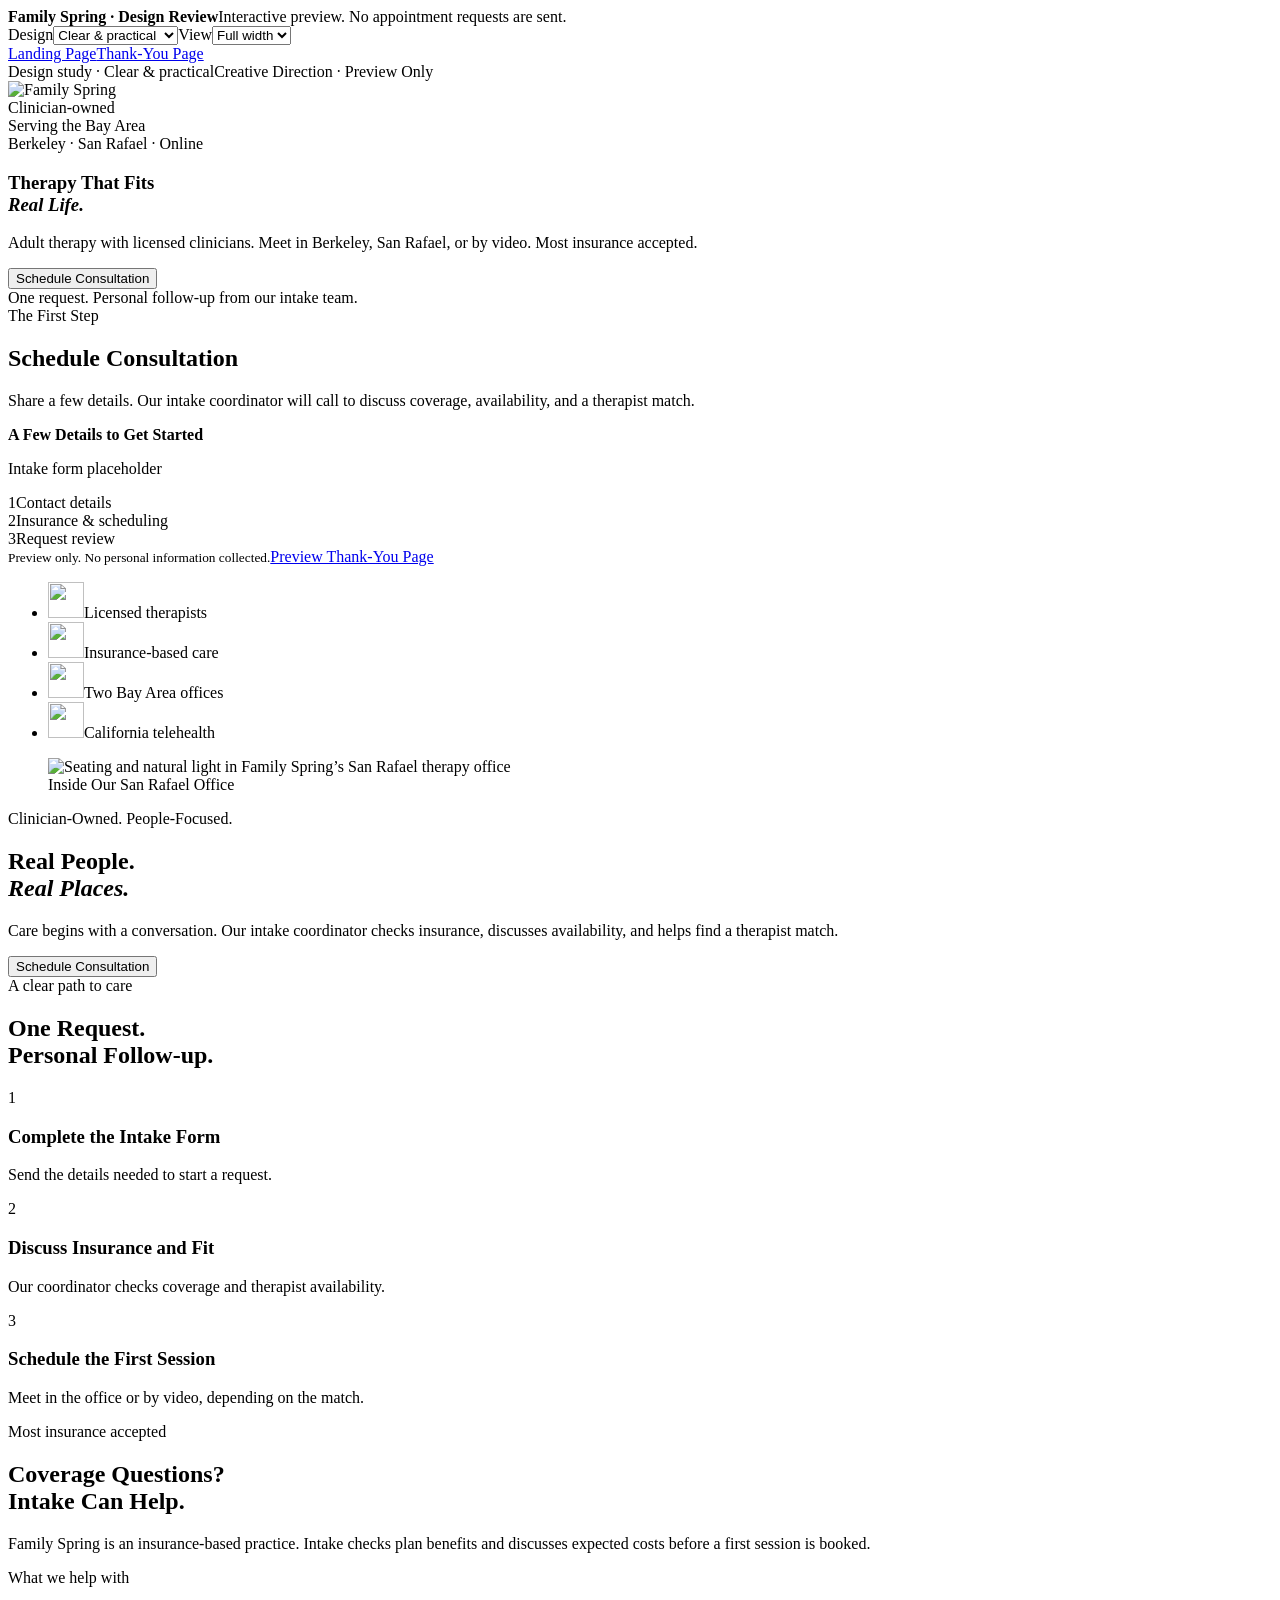
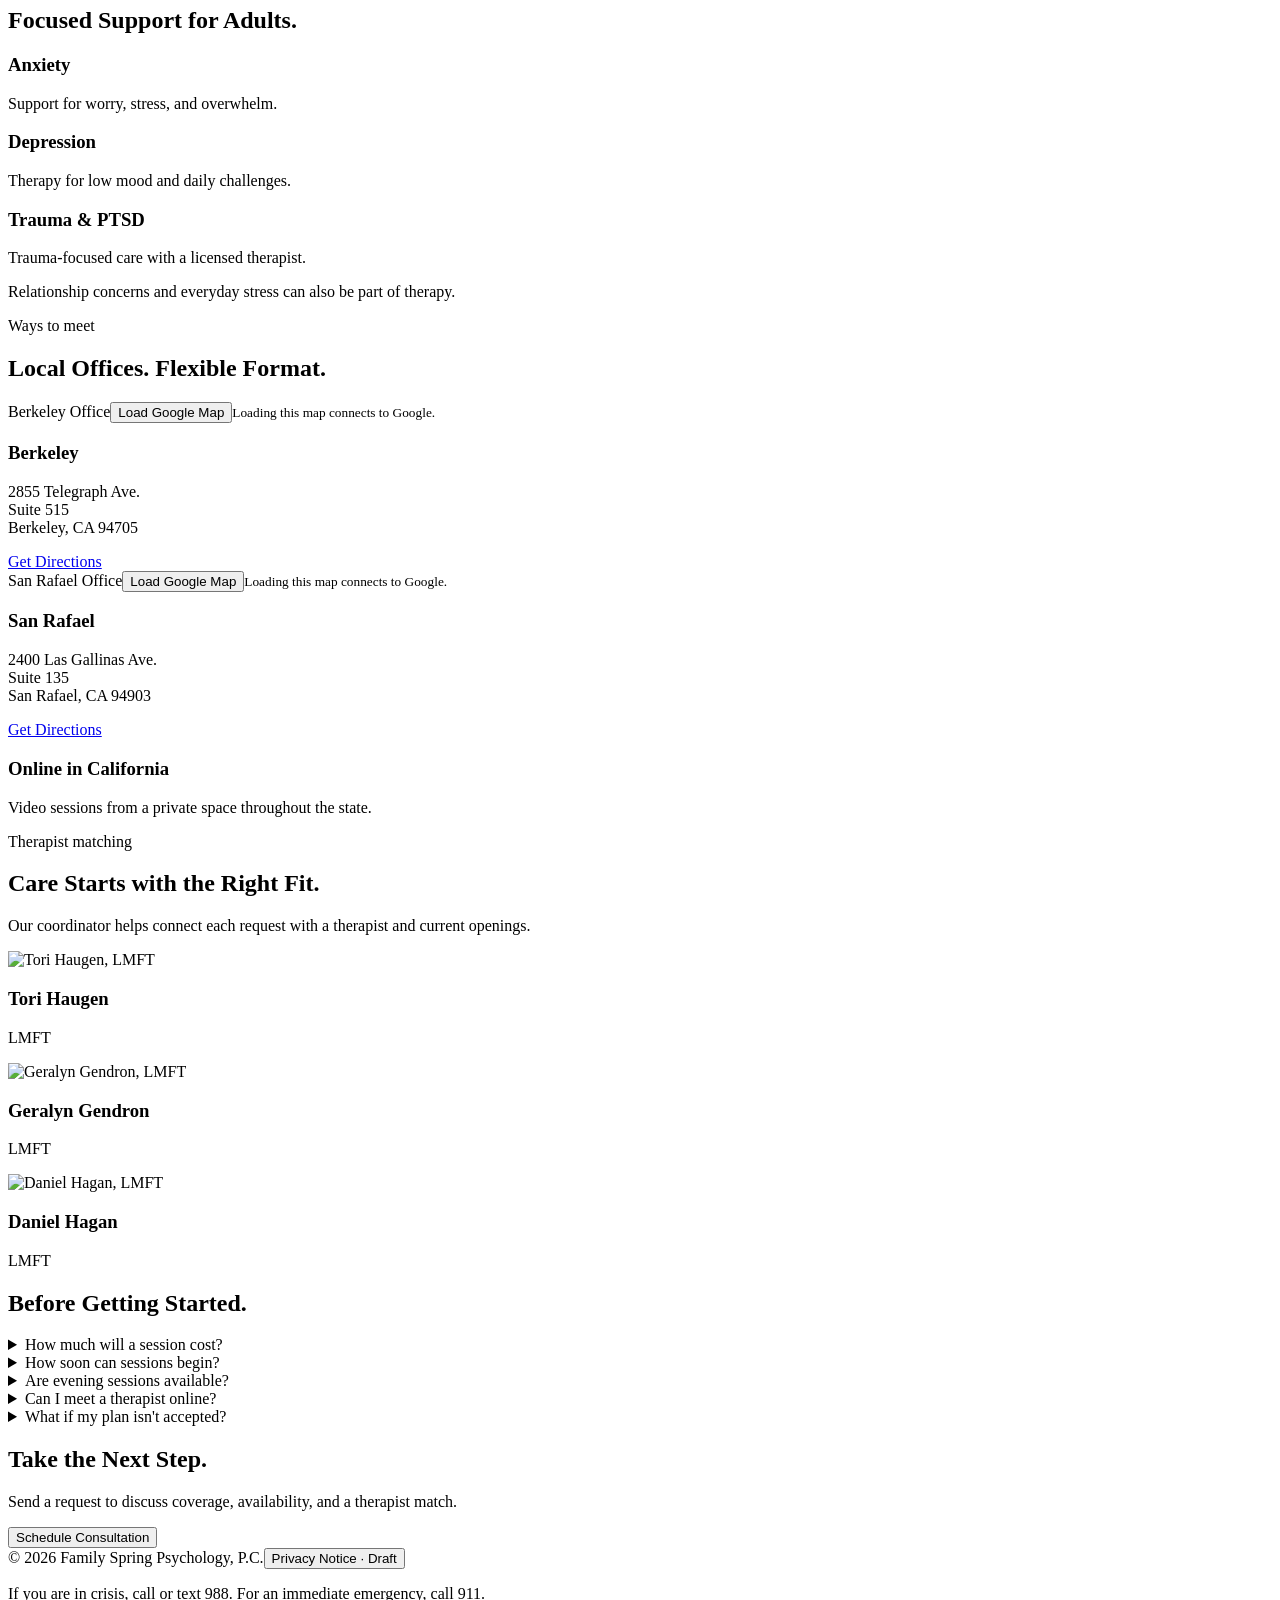
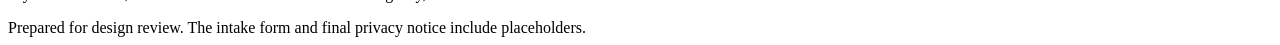
==== commit c3b09db4: "Replace office images with click-to-load Google Maps" ====
--- a/preview/index.html
+++ b/preview/index.html
@@ -37,8 +37,8 @@
             <div class="fs-clinician"><div class="fs-portrait"><img src="/assets/geralyn-gendron.jpg" alt="Geralyn Gendron, LMFT" width="361" height="360" loading="lazy" decoding="async"></div><div><h3>Geralyn Gendron</h3><p>LMFT</p></div></div>
             <div class="fs-clinician"><div class="fs-portrait"><img src="/assets/daniel-hagan.jpg" alt="Daniel Hagan, LMFT" width="360" height="361" loading="lazy" decoding="async"></div><div><h3>Daniel Hagan</h3><p>LMFT</p></div></div>
           </div></section>
-          <section class="fs-section fs-wrap"><div class="fs-section-intro"><div><span class="fs-eyebrow">Close to home, or from home</span><h2>Two Offices. Online, Too.</h2></div></div><div class="fs-three">
-            <div class="fs-location"><div class="fs-location-placeholder">Berkeley Photo Placeholder</div><h3>Berkeley</h3><p>2855 Telegraph Ave.<br>Suite 515<br>Berkeley, CA 94705</p></div><div class="fs-location"><img src="/assets/san-rafael-exterior.jpg" alt="Exterior of Family Spring’s San Rafael office" class="fs-location-photo" width="400" height="300"><h3>San Rafael</h3><p>2400 Las Gallinas Ave.<br>Suite 135<br>San Rafael, CA 94903</p></div><div class="fs-location"><h3>Video Sessions</h3><p>Therapy from a private space, anywhere in California.</p></div>
+          <section class="fs-section fs-wrap"><div class="fs-section-intro"><div><span class="fs-eyebrow">Close to home, or from home</span><h2>Two Offices. Online, Too.</h2></div></div><div class="fs-three fs-location-grid">
+            <div class="fs-location"><div class="fs-map" id="warm-berkeley-map"><div class="fs-map-prompt"><span class="fs-map-label">Berkeley Office</span><button type="button" class="fs-map-load" data-load-map="" data-map-src="https://maps.google.com/maps?q=2855%20Telegraph%20Avenue%2C%20Suite%20515%2C%20Berkeley%2C%20CA%2094705&amp;t=m&amp;z=15&amp;output=embed&amp;iwloc=near" data-map-title="Google Map: Family Spring Berkeley office" aria-label="Load Google Map for Berkeley office" aria-controls="warm-berkeley-map">Load Google Map</button><small class="fs-map-note">Loading this map connects to Google.</small></div></div><h3>Berkeley</h3><p>2855 Telegraph Ave.<br>Suite 515<br>Berkeley, CA 94705</p><a class="fs-text-button fs-map-directions" href="https://www.google.com/maps/dir/?api=1&amp;destination=2855+Telegraph+Avenue%2C+Suite+515%2C+Berkeley%2C+CA+94705" target="_blank" rel="noopener noreferrer" aria-label="Get directions to the Berkeley office in Google Maps (opens in a new tab)">Get Directions</a></div><div class="fs-location"><div class="fs-map" id="warm-san-rafael-map"><div class="fs-map-prompt"><span class="fs-map-label">San Rafael Office</span><button type="button" class="fs-map-load" data-load-map="" data-map-src="https://maps.google.com/maps?q=2400%20Las%20Gallinas%20Avenue%2C%20Suite%20135%2C%20San%20Rafael%2C%20CA%2094903&amp;t=m&amp;z=15&amp;output=embed&amp;iwloc=near" data-map-title="Google Map: Family Spring San Rafael office" aria-label="Load Google Map for San Rafael office" aria-controls="warm-san-rafael-map">Load Google Map</button><small class="fs-map-note">Loading this map connects to Google.</small></div></div><h3>San Rafael</h3><p>2400 Las Gallinas Ave.<br>Suite 135<br>San Rafael, CA 94903</p><a class="fs-text-button fs-map-directions" href="https://www.google.com/maps/dir/?api=1&amp;destination=2400+Las+Gallinas+Avenue%2C+Suite+135%2C+San+Rafael%2C+CA+94903" target="_blank" rel="noopener noreferrer" aria-label="Get directions to the San Rafael office in Google Maps (opens in a new tab)">Get Directions</a></div><div class="fs-location fs-location-video"><h3>Video Sessions</h3><p>Therapy from a private space, anywhere in California.</p></div>
           </div></section>
           <section class="fs-section fs-wrap fs-faq"><div class="fs-section-intro"><h2>A Few Common Questions.</h2></div>
             <details><summary class="cursor-interaction">How much will a session cost?</summary><p>Costs depend on insurance benefits and the plan. Intake will check coverage and discuss expected costs.</p></details>
@@ -63,7 +63,7 @@
           <section class="fs-section fs-wrap fs-feature"><figure class="fs-media"><img src="/assets/san-rafael-interior.jpg" alt="Seating and natural light in Family Spring’s San Rafael therapy office" width="720" height="540"><figcaption>Inside Our San Rafael Office</figcaption></figure><div><span class="fs-eyebrow">Clinician-Owned. People-Focused.</span><h2>Real People.<br><em>Real Places.</em></h2><p>Care begins with a conversation. Our intake coordinator checks insurance, discusses availability, and helps find a therapist match.</p><button type="button" class="fs-text-button cursor-interaction" data-to-form="">Schedule Consultation</button></div></section><section class="fs-section fs-wrap fs-process-list"><div><span class="fs-eyebrow">A clear path to care</span><h2>One Request.<br>Personal Follow-up.</h2></div><div><div class="fs-step"><span class="fs-step-number">1</span><div><h3>Complete the Intake Form</h3><p>Send the details needed to start a request.</p></div></div><div class="fs-step"><span class="fs-step-number">2</span><div><h3>Discuss Insurance and Fit</h3><p>Our coordinator checks coverage and therapist availability.</p></div></div><div class="fs-step"><span class="fs-step-number">3</span><div><h3>Schedule the First Session</h3><p>Meet in the office or by video, depending on the match.</p></div></div></div></section>
           <section class="fs-section fs-wrap fs-insurance"><div><span class="fs-eyebrow">Most insurance accepted</span><h2>Coverage Questions?<br>Intake Can Help.</h2></div><div class="fs-insurance-detail"><p>Family Spring is an insurance-based practice. Intake checks plan benefits and discusses expected costs before a first session is booked.</p></div></section>
           <section class="fs-section fs-wrap fs-help"><div class="fs-section-intro"><div><span class="fs-eyebrow">What we help with</span><h2>Focused Support for Adults.</h2></div></div><div class="fs-three"><div class="fs-help-item"><h3>Anxiety</h3><p>Support for worry, stress, and overwhelm.</p></div><div class="fs-help-item"><h3>Depression</h3><p>Therapy for low mood and daily challenges.</p></div><div class="fs-help-item"><h3>Trauma &amp; PTSD</h3><p>Trauma-focused care with a licensed therapist.</p></div></div><p class="fs-supporting">Relationship concerns and everyday stress can also be part of therapy.</p></section>
-          <section class="fs-section fs-wrap"><div class="fs-section-intro"><div><span class="fs-eyebrow">Ways to meet</span><h2>Local Offices. Flexible Format.</h2></div></div><div class="fs-three"><div class="fs-location"><div class="fs-location-placeholder">Berkeley Photo Placeholder</div><h3>Berkeley</h3><p>2855 Telegraph Ave.<br>Suite 515<br>Berkeley, CA 94705</p></div><div class="fs-location"><img src="/assets/san-rafael-exterior.jpg" alt="Exterior of Family Spring’s San Rafael office" class="fs-location-photo" width="400" height="300"><h3>San Rafael</h3><p>2400 Las Gallinas Ave.<br>Suite 135<br>San Rafael, CA 94903</p></div><div class="fs-location"><h3>Online in California</h3><p>Video sessions from a private space throughout the state.</p></div></div></section>
+          <section class="fs-section fs-wrap"><div class="fs-section-intro"><div><span class="fs-eyebrow">Ways to meet</span><h2>Local Offices. Flexible Format.</h2></div></div><div class="fs-three fs-location-grid"><div class="fs-location"><div class="fs-map" id="practical-berkeley-map"><div class="fs-map-prompt"><span class="fs-map-label">Berkeley Office</span><button type="button" class="fs-map-load" data-load-map="" data-map-src="https://maps.google.com/maps?q=2855%20Telegraph%20Avenue%2C%20Suite%20515%2C%20Berkeley%2C%20CA%2094705&amp;t=m&amp;z=15&amp;output=embed&amp;iwloc=near" data-map-title="Google Map: Family Spring Berkeley office" aria-label="Load Google Map for Berkeley office" aria-controls="practical-berkeley-map">Load Google Map</button><small class="fs-map-note">Loading this map connects to Google.</small></div></div><h3>Berkeley</h3><p>2855 Telegraph Ave.<br>Suite 515<br>Berkeley, CA 94705</p><a class="fs-text-button fs-map-directions" href="https://www.google.com/maps/dir/?api=1&amp;destination=2855+Telegraph+Avenue%2C+Suite+515%2C+Berkeley%2C+CA+94705" target="_blank" rel="noopener noreferrer" aria-label="Get directions to the Berkeley office in Google Maps (opens in a new tab)">Get Directions</a></div><div class="fs-location"><div class="fs-map" id="practical-san-rafael-map"><div class="fs-map-prompt"><span class="fs-map-label">San Rafael Office</span><button type="button" class="fs-map-load" data-load-map="" data-map-src="https://maps.google.com/maps?q=2400%20Las%20Gallinas%20Avenue%2C%20Suite%20135%2C%20San%20Rafael%2C%20CA%2094903&amp;t=m&amp;z=15&amp;output=embed&amp;iwloc=near" data-map-title="Google Map: Family Spring San Rafael office" aria-label="Load Google Map for San Rafael office" aria-controls="practical-san-rafael-map">Load Google Map</button><small class="fs-map-note">Loading this map connects to Google.</small></div></div><h3>San Rafael</h3><p>2400 Las Gallinas Ave.<br>Suite 135<br>San Rafael, CA 94903</p><a class="fs-text-button fs-map-directions" href="https://www.google.com/maps/dir/?api=1&amp;destination=2400+Las+Gallinas+Avenue%2C+Suite+135%2C+San+Rafael%2C+CA+94903" target="_blank" rel="noopener noreferrer" aria-label="Get directions to the San Rafael office in Google Maps (opens in a new tab)">Get Directions</a></div><div class="fs-location fs-location-video"><h3>Online in California</h3><p>Video sessions from a private space throughout the state.</p></div></div></section>
           <section class="fs-section fs-wrap fs-team"><div class="fs-section-intro"><div><span class="fs-eyebrow">Therapist matching</span><h2>Care Starts with the Right Fit.</h2></div><p>Our coordinator helps connect each request with a therapist and current openings.</p></div><div class="fs-three"><div class="fs-clinician"><div class="fs-portrait"><img src="/assets/tori-haugen.jpg" alt="Tori Haugen, LMFT" width="420" height="420" loading="lazy" decoding="async"></div><div><h3>Tori Haugen</h3><p>LMFT</p></div></div><div class="fs-clinician"><div class="fs-portrait"><img src="/assets/geralyn-gendron.jpg" alt="Geralyn Gendron, LMFT" width="361" height="360" loading="lazy" decoding="async"></div><div><h3>Geralyn Gendron</h3><p>LMFT</p></div></div><div class="fs-clinician"><div class="fs-portrait"><img src="/assets/daniel-hagan.jpg" alt="Daniel Hagan, LMFT" width="360" height="361" loading="lazy" decoding="async"></div><div><h3>Daniel Hagan</h3><p>LMFT</p></div></div></div></section>
           <section class="fs-section fs-wrap fs-faq"><div class="fs-section-intro"><h2>Before Getting Started.</h2></div><details><summary class="cursor-interaction">How much will a session cost?</summary><p>Costs depend on insurance benefits and the plan. Intake will check coverage and discuss expected costs.</p></details><details><summary class="cursor-interaction">How soon can sessions begin?</summary><p>Availability varies. The intake coordinator will discuss current openings and next steps.</p></details><details><summary class="cursor-interaction">Are evening sessions available?</summary><p>Share scheduling preferences in the intake process. The coordinator will check available options.</p></details><details><summary class="cursor-interaction">Can I meet a therapist online?</summary><p>Yes. Video sessions are available for people located in California.</p></details><details><summary class="cursor-interaction">What if my plan isn't accepted?</summary><p>Intake will confirm whether Family Spring can work with the plan and explain the available next steps.</p></details></section>
           <section class="fs-end"><h2>Take the Next Step.</h2><p>Send a request to discuss coverage, availability, and a therapist match.</p><button type="button" class="fs-action cursor-interaction" data-to-form>Schedule Consultation</button><span class="fs-brand-motif" aria-hidden="true"><span><span></span></span></span></section>
@@ -71,4 +71,4 @@
         <main class="fs-confirmation" hidden><section class="fs-thanks"><div class="fs-demo-notice">Example confirmation only. No request has been submitted.</div><span class="fs-thanks-icon" aria-hidden="true"></span><span class="fs-eyebrow">Request received</span><h1>Thank You.<br><em>Request Received.</em></h1><p>Our intake coordinator will follow up to check insurance, discuss therapist availability, and explain the next step.</p><p>This confirms the request. An appointment has not been booked yet.</p><div class="fs-ready"><h3>What Happens Next</h3><ul><li>Intake reaches out to discuss the request.</li><li>Have an insurance card and scheduling preferences ready.</li><li>Intake helps arrange a first session when a match is available.</li></ul></div><a class="fs-text-button cursor-interaction" href="/?design=practical" data-review-path="/">Back to Landing Page Preview</a></section></main>
         <footer class="fs-footer fs-wrap"><span>© 2026 Family Spring Psychology, P.C.</span><button type="button" class="fs-text-button cursor-interaction" data-privacy>Privacy Notice · Draft</button><p>If you are in crisis, call or text 988. For an immediate emergency, call 911.</p></footer><div class="fs-privacy" hidden>Privacy notice placeholder. The approved notice and tracking disclosures will be added before launch.</div>
       </div>
-    </section></div><footer class="review-footer">Prepared for design review. The intake form, Berkeley photo, and final privacy notice include placeholders.</footer></body></html>+    </section></div><footer class="review-footer">Prepared for design review. The intake form and final privacy notice include placeholders.</footer></body></html>
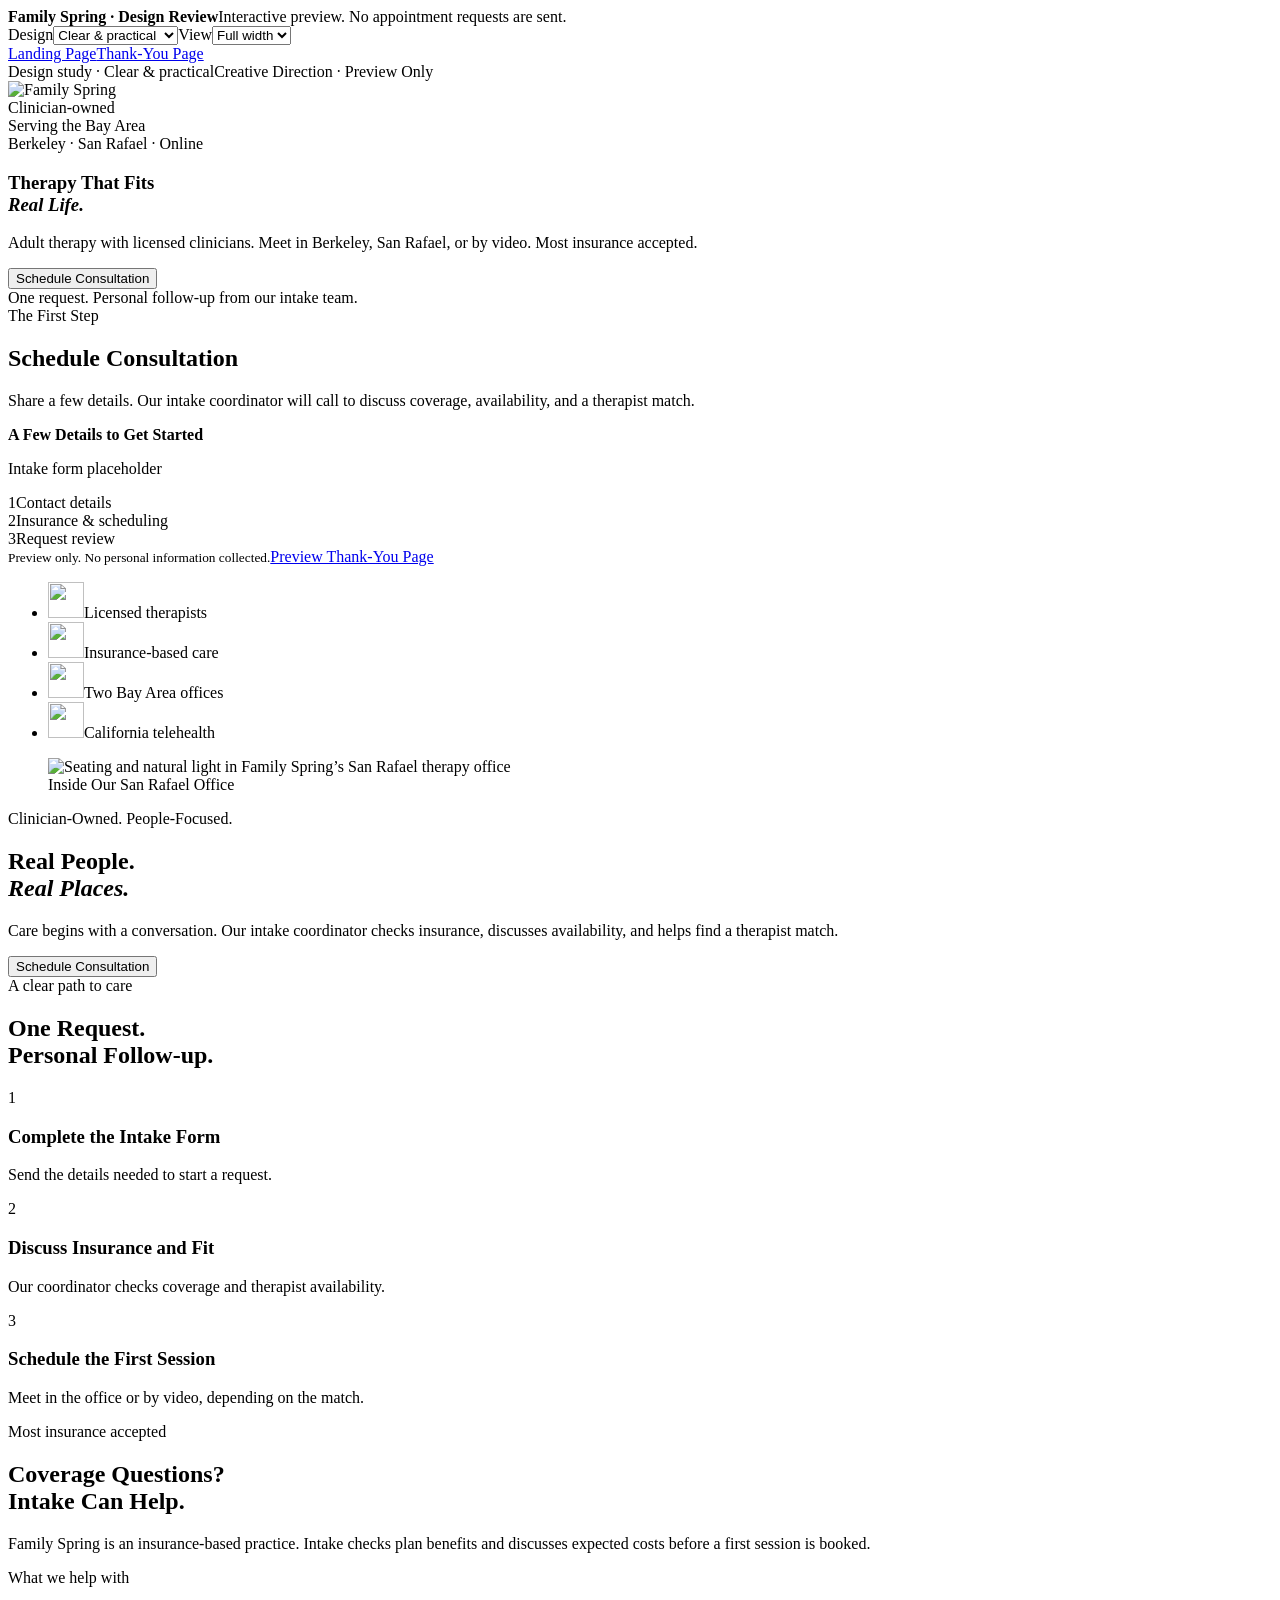
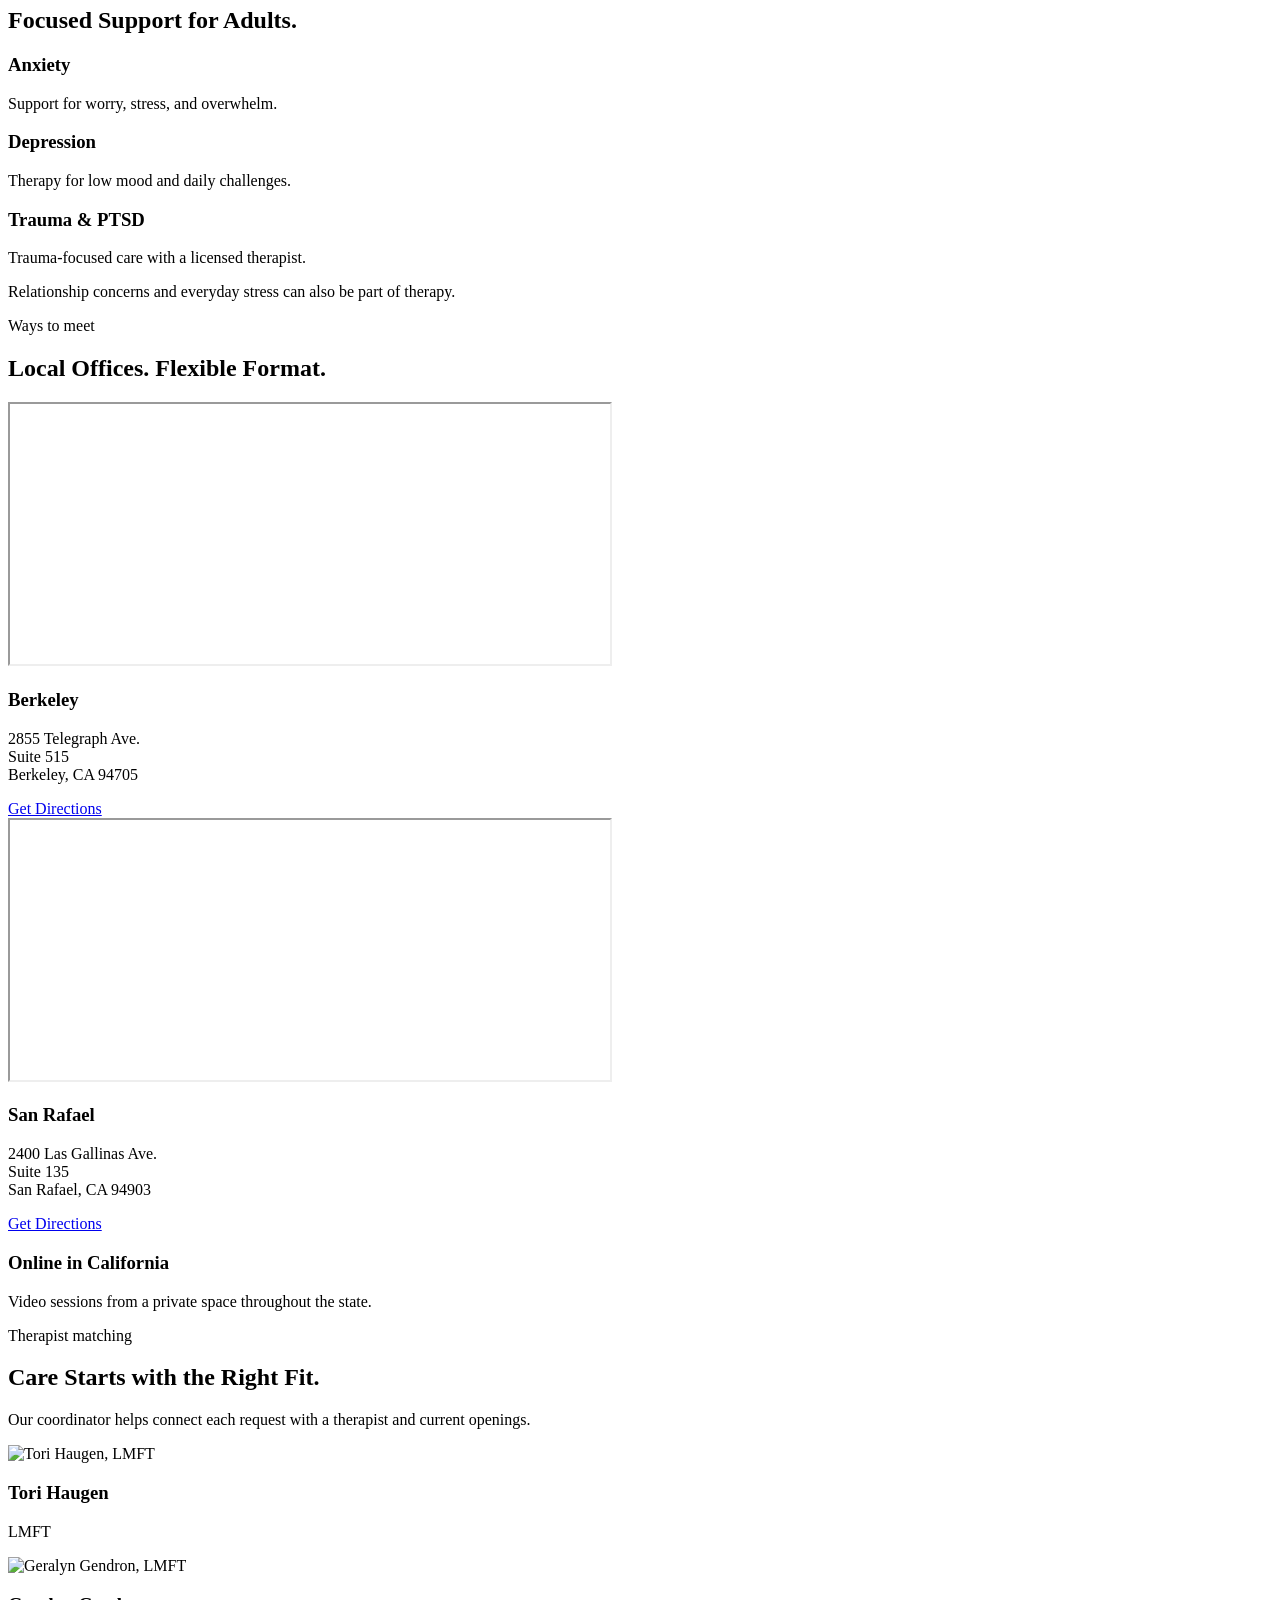
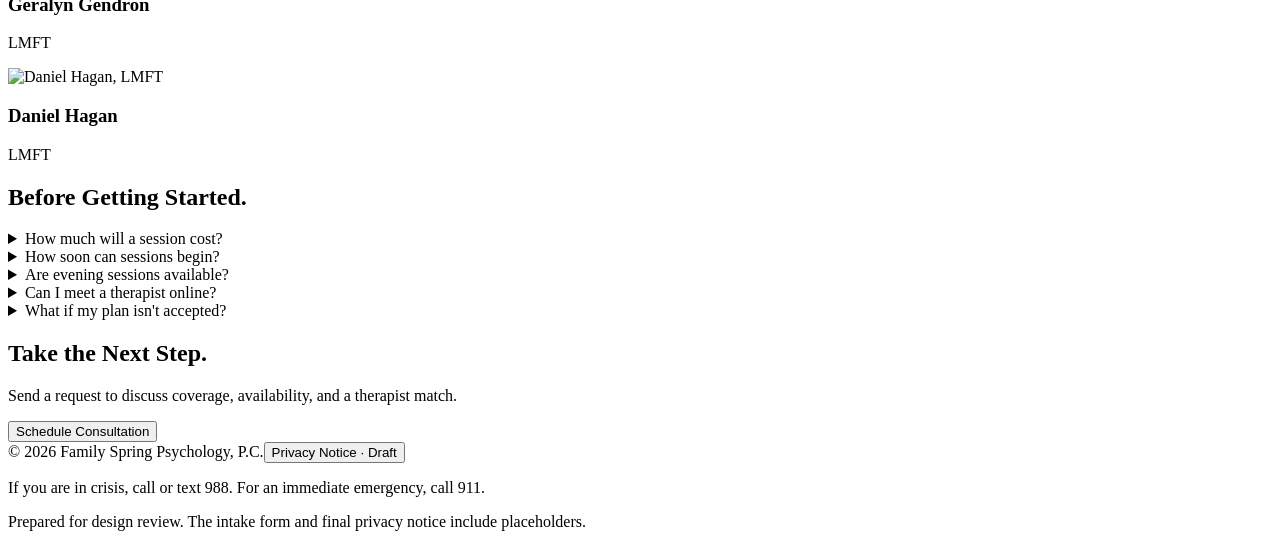
==== commit c23c240f: "Display standard Google Maps embeds directly in office cards" ====
--- a/preview/index.html
+++ b/preview/index.html
@@ -38,7 +38,7 @@
             <div class="fs-clinician"><div class="fs-portrait"><img src="/assets/daniel-hagan.jpg" alt="Daniel Hagan, LMFT" width="360" height="361" loading="lazy" decoding="async"></div><div><h3>Daniel Hagan</h3><p>LMFT</p></div></div>
           </div></section>
           <section class="fs-section fs-wrap"><div class="fs-section-intro"><div><span class="fs-eyebrow">Close to home, or from home</span><h2>Two Offices. Online, Too.</h2></div></div><div class="fs-three fs-location-grid">
-            <div class="fs-location"><div class="fs-map" id="warm-berkeley-map"><div class="fs-map-prompt"><span class="fs-map-label">Berkeley Office</span><button type="button" class="fs-map-load" data-load-map="" data-map-src="https://maps.google.com/maps?q=2855%20Telegraph%20Avenue%2C%20Suite%20515%2C%20Berkeley%2C%20CA%2094705&amp;t=m&amp;z=15&amp;output=embed&amp;iwloc=near" data-map-title="Google Map: Family Spring Berkeley office" aria-label="Load Google Map for Berkeley office" aria-controls="warm-berkeley-map">Load Google Map</button><small class="fs-map-note">Loading this map connects to Google.</small></div></div><h3>Berkeley</h3><p>2855 Telegraph Ave.<br>Suite 515<br>Berkeley, CA 94705</p><a class="fs-text-button fs-map-directions" href="https://www.google.com/maps/dir/?api=1&amp;destination=2855+Telegraph+Avenue%2C+Suite+515%2C+Berkeley%2C+CA+94705" target="_blank" rel="noopener noreferrer" aria-label="Get directions to the Berkeley office in Google Maps (opens in a new tab)">Get Directions</a></div><div class="fs-location"><div class="fs-map" id="warm-san-rafael-map"><div class="fs-map-prompt"><span class="fs-map-label">San Rafael Office</span><button type="button" class="fs-map-load" data-load-map="" data-map-src="https://maps.google.com/maps?q=2400%20Las%20Gallinas%20Avenue%2C%20Suite%20135%2C%20San%20Rafael%2C%20CA%2094903&amp;t=m&amp;z=15&amp;output=embed&amp;iwloc=near" data-map-title="Google Map: Family Spring San Rafael office" aria-label="Load Google Map for San Rafael office" aria-controls="warm-san-rafael-map">Load Google Map</button><small class="fs-map-note">Loading this map connects to Google.</small></div></div><h3>San Rafael</h3><p>2400 Las Gallinas Ave.<br>Suite 135<br>San Rafael, CA 94903</p><a class="fs-text-button fs-map-directions" href="https://www.google.com/maps/dir/?api=1&amp;destination=2400+Las+Gallinas+Avenue%2C+Suite+135%2C+San+Rafael%2C+CA+94903" target="_blank" rel="noopener noreferrer" aria-label="Get directions to the San Rafael office in Google Maps (opens in a new tab)">Get Directions</a></div><div class="fs-location fs-location-video"><h3>Video Sessions</h3><p>Therapy from a private space, anywhere in California.</p></div>
+            <div class="fs-location"><div class="fs-map" id="warm-berkeley-map"><iframe class="fs-map-frame" src="https://maps.google.com/maps?q=2855%20Telegraph%20Avenue%2C%20Suite%20515%2C%20Berkeley%2C%20CA%2094705&amp;t=m&amp;z=15&amp;output=embed&amp;iwloc=near" title="Google Map: Family Spring Berkeley office" width="600" height="260" loading="lazy" referrerpolicy="no-referrer" allowfullscreen="allowfullscreen"></iframe></div><h3>Berkeley</h3><p>2855 Telegraph Ave.<br>Suite 515<br>Berkeley, CA 94705</p><a class="fs-text-button fs-map-directions" href="https://www.google.com/maps/dir/?api=1&amp;destination=2855+Telegraph+Avenue%2C+Suite+515%2C+Berkeley%2C+CA+94705" target="_blank" rel="noopener noreferrer" aria-label="Get directions to the Berkeley office in Google Maps (opens in a new tab)">Get Directions</a></div><div class="fs-location"><div class="fs-map" id="warm-san-rafael-map"><iframe class="fs-map-frame" src="https://maps.google.com/maps?q=2400%20Las%20Gallinas%20Avenue%2C%20Suite%20135%2C%20San%20Rafael%2C%20CA%2094903&amp;t=m&amp;z=15&amp;output=embed&amp;iwloc=near" title="Google Map: Family Spring San Rafael office" width="600" height="260" loading="lazy" referrerpolicy="no-referrer" allowfullscreen="allowfullscreen"></iframe></div><h3>San Rafael</h3><p>2400 Las Gallinas Ave.<br>Suite 135<br>San Rafael, CA 94903</p><a class="fs-text-button fs-map-directions" href="https://www.google.com/maps/dir/?api=1&amp;destination=2400+Las+Gallinas+Avenue%2C+Suite+135%2C+San+Rafael%2C+CA+94903" target="_blank" rel="noopener noreferrer" aria-label="Get directions to the San Rafael office in Google Maps (opens in a new tab)">Get Directions</a></div><div class="fs-location fs-location-video"><h3>Video Sessions</h3><p>Therapy from a private space, anywhere in California.</p></div>
           </div></section>
           <section class="fs-section fs-wrap fs-faq"><div class="fs-section-intro"><h2>A Few Common Questions.</h2></div>
             <details><summary class="cursor-interaction">How much will a session cost?</summary><p>Costs depend on insurance benefits and the plan. Intake will check coverage and discuss expected costs.</p></details>
@@ -63,7 +63,7 @@
           <section class="fs-section fs-wrap fs-feature"><figure class="fs-media"><img src="/assets/san-rafael-interior.jpg" alt="Seating and natural light in Family Spring’s San Rafael therapy office" width="720" height="540"><figcaption>Inside Our San Rafael Office</figcaption></figure><div><span class="fs-eyebrow">Clinician-Owned. People-Focused.</span><h2>Real People.<br><em>Real Places.</em></h2><p>Care begins with a conversation. Our intake coordinator checks insurance, discusses availability, and helps find a therapist match.</p><button type="button" class="fs-text-button cursor-interaction" data-to-form="">Schedule Consultation</button></div></section><section class="fs-section fs-wrap fs-process-list"><div><span class="fs-eyebrow">A clear path to care</span><h2>One Request.<br>Personal Follow-up.</h2></div><div><div class="fs-step"><span class="fs-step-number">1</span><div><h3>Complete the Intake Form</h3><p>Send the details needed to start a request.</p></div></div><div class="fs-step"><span class="fs-step-number">2</span><div><h3>Discuss Insurance and Fit</h3><p>Our coordinator checks coverage and therapist availability.</p></div></div><div class="fs-step"><span class="fs-step-number">3</span><div><h3>Schedule the First Session</h3><p>Meet in the office or by video, depending on the match.</p></div></div></div></section>
           <section class="fs-section fs-wrap fs-insurance"><div><span class="fs-eyebrow">Most insurance accepted</span><h2>Coverage Questions?<br>Intake Can Help.</h2></div><div class="fs-insurance-detail"><p>Family Spring is an insurance-based practice. Intake checks plan benefits and discusses expected costs before a first session is booked.</p></div></section>
           <section class="fs-section fs-wrap fs-help"><div class="fs-section-intro"><div><span class="fs-eyebrow">What we help with</span><h2>Focused Support for Adults.</h2></div></div><div class="fs-three"><div class="fs-help-item"><h3>Anxiety</h3><p>Support for worry, stress, and overwhelm.</p></div><div class="fs-help-item"><h3>Depression</h3><p>Therapy for low mood and daily challenges.</p></div><div class="fs-help-item"><h3>Trauma &amp; PTSD</h3><p>Trauma-focused care with a licensed therapist.</p></div></div><p class="fs-supporting">Relationship concerns and everyday stress can also be part of therapy.</p></section>
-          <section class="fs-section fs-wrap"><div class="fs-section-intro"><div><span class="fs-eyebrow">Ways to meet</span><h2>Local Offices. Flexible Format.</h2></div></div><div class="fs-three fs-location-grid"><div class="fs-location"><div class="fs-map" id="practical-berkeley-map"><div class="fs-map-prompt"><span class="fs-map-label">Berkeley Office</span><button type="button" class="fs-map-load" data-load-map="" data-map-src="https://maps.google.com/maps?q=2855%20Telegraph%20Avenue%2C%20Suite%20515%2C%20Berkeley%2C%20CA%2094705&amp;t=m&amp;z=15&amp;output=embed&amp;iwloc=near" data-map-title="Google Map: Family Spring Berkeley office" aria-label="Load Google Map for Berkeley office" aria-controls="practical-berkeley-map">Load Google Map</button><small class="fs-map-note">Loading this map connects to Google.</small></div></div><h3>Berkeley</h3><p>2855 Telegraph Ave.<br>Suite 515<br>Berkeley, CA 94705</p><a class="fs-text-button fs-map-directions" href="https://www.google.com/maps/dir/?api=1&amp;destination=2855+Telegraph+Avenue%2C+Suite+515%2C+Berkeley%2C+CA+94705" target="_blank" rel="noopener noreferrer" aria-label="Get directions to the Berkeley office in Google Maps (opens in a new tab)">Get Directions</a></div><div class="fs-location"><div class="fs-map" id="practical-san-rafael-map"><div class="fs-map-prompt"><span class="fs-map-label">San Rafael Office</span><button type="button" class="fs-map-load" data-load-map="" data-map-src="https://maps.google.com/maps?q=2400%20Las%20Gallinas%20Avenue%2C%20Suite%20135%2C%20San%20Rafael%2C%20CA%2094903&amp;t=m&amp;z=15&amp;output=embed&amp;iwloc=near" data-map-title="Google Map: Family Spring San Rafael office" aria-label="Load Google Map for San Rafael office" aria-controls="practical-san-rafael-map">Load Google Map</button><small class="fs-map-note">Loading this map connects to Google.</small></div></div><h3>San Rafael</h3><p>2400 Las Gallinas Ave.<br>Suite 135<br>San Rafael, CA 94903</p><a class="fs-text-button fs-map-directions" href="https://www.google.com/maps/dir/?api=1&amp;destination=2400+Las+Gallinas+Avenue%2C+Suite+135%2C+San+Rafael%2C+CA+94903" target="_blank" rel="noopener noreferrer" aria-label="Get directions to the San Rafael office in Google Maps (opens in a new tab)">Get Directions</a></div><div class="fs-location fs-location-video"><h3>Online in California</h3><p>Video sessions from a private space throughout the state.</p></div></div></section>
+          <section class="fs-section fs-wrap"><div class="fs-section-intro"><div><span class="fs-eyebrow">Ways to meet</span><h2>Local Offices. Flexible Format.</h2></div></div><div class="fs-three fs-location-grid"><div class="fs-location"><div class="fs-map" id="practical-berkeley-map"><iframe class="fs-map-frame" src="https://maps.google.com/maps?q=2855%20Telegraph%20Avenue%2C%20Suite%20515%2C%20Berkeley%2C%20CA%2094705&amp;t=m&amp;z=15&amp;output=embed&amp;iwloc=near" title="Google Map: Family Spring Berkeley office" width="600" height="260" loading="lazy" referrerpolicy="no-referrer" allowfullscreen="allowfullscreen"></iframe></div><h3>Berkeley</h3><p>2855 Telegraph Ave.<br>Suite 515<br>Berkeley, CA 94705</p><a class="fs-text-button fs-map-directions" href="https://www.google.com/maps/dir/?api=1&amp;destination=2855+Telegraph+Avenue%2C+Suite+515%2C+Berkeley%2C+CA+94705" target="_blank" rel="noopener noreferrer" aria-label="Get directions to the Berkeley office in Google Maps (opens in a new tab)">Get Directions</a></div><div class="fs-location"><div class="fs-map" id="practical-san-rafael-map"><iframe class="fs-map-frame" src="https://maps.google.com/maps?q=2400%20Las%20Gallinas%20Avenue%2C%20Suite%20135%2C%20San%20Rafael%2C%20CA%2094903&amp;t=m&amp;z=15&amp;output=embed&amp;iwloc=near" title="Google Map: Family Spring San Rafael office" width="600" height="260" loading="lazy" referrerpolicy="no-referrer" allowfullscreen="allowfullscreen"></iframe></div><h3>San Rafael</h3><p>2400 Las Gallinas Ave.<br>Suite 135<br>San Rafael, CA 94903</p><a class="fs-text-button fs-map-directions" href="https://www.google.com/maps/dir/?api=1&amp;destination=2400+Las+Gallinas+Avenue%2C+Suite+135%2C+San+Rafael%2C+CA+94903" target="_blank" rel="noopener noreferrer" aria-label="Get directions to the San Rafael office in Google Maps (opens in a new tab)">Get Directions</a></div><div class="fs-location fs-location-video"><h3>Online in California</h3><p>Video sessions from a private space throughout the state.</p></div></div></section>
           <section class="fs-section fs-wrap fs-team"><div class="fs-section-intro"><div><span class="fs-eyebrow">Therapist matching</span><h2>Care Starts with the Right Fit.</h2></div><p>Our coordinator helps connect each request with a therapist and current openings.</p></div><div class="fs-three"><div class="fs-clinician"><div class="fs-portrait"><img src="/assets/tori-haugen.jpg" alt="Tori Haugen, LMFT" width="420" height="420" loading="lazy" decoding="async"></div><div><h3>Tori Haugen</h3><p>LMFT</p></div></div><div class="fs-clinician"><div class="fs-portrait"><img src="/assets/geralyn-gendron.jpg" alt="Geralyn Gendron, LMFT" width="361" height="360" loading="lazy" decoding="async"></div><div><h3>Geralyn Gendron</h3><p>LMFT</p></div></div><div class="fs-clinician"><div class="fs-portrait"><img src="/assets/daniel-hagan.jpg" alt="Daniel Hagan, LMFT" width="360" height="361" loading="lazy" decoding="async"></div><div><h3>Daniel Hagan</h3><p>LMFT</p></div></div></div></section>
           <section class="fs-section fs-wrap fs-faq"><div class="fs-section-intro"><h2>Before Getting Started.</h2></div><details><summary class="cursor-interaction">How much will a session cost?</summary><p>Costs depend on insurance benefits and the plan. Intake will check coverage and discuss expected costs.</p></details><details><summary class="cursor-interaction">How soon can sessions begin?</summary><p>Availability varies. The intake coordinator will discuss current openings and next steps.</p></details><details><summary class="cursor-interaction">Are evening sessions available?</summary><p>Share scheduling preferences in the intake process. The coordinator will check available options.</p></details><details><summary class="cursor-interaction">Can I meet a therapist online?</summary><p>Yes. Video sessions are available for people located in California.</p></details><details><summary class="cursor-interaction">What if my plan isn't accepted?</summary><p>Intake will confirm whether Family Spring can work with the plan and explain the available next steps.</p></details></section>
           <section class="fs-end"><h2>Take the Next Step.</h2><p>Send a request to discuss coverage, availability, and a therapist match.</p><button type="button" class="fs-action cursor-interaction" data-to-form>Schedule Consultation</button><span class="fs-brand-motif" aria-hidden="true"><span><span></span></span></span></section>
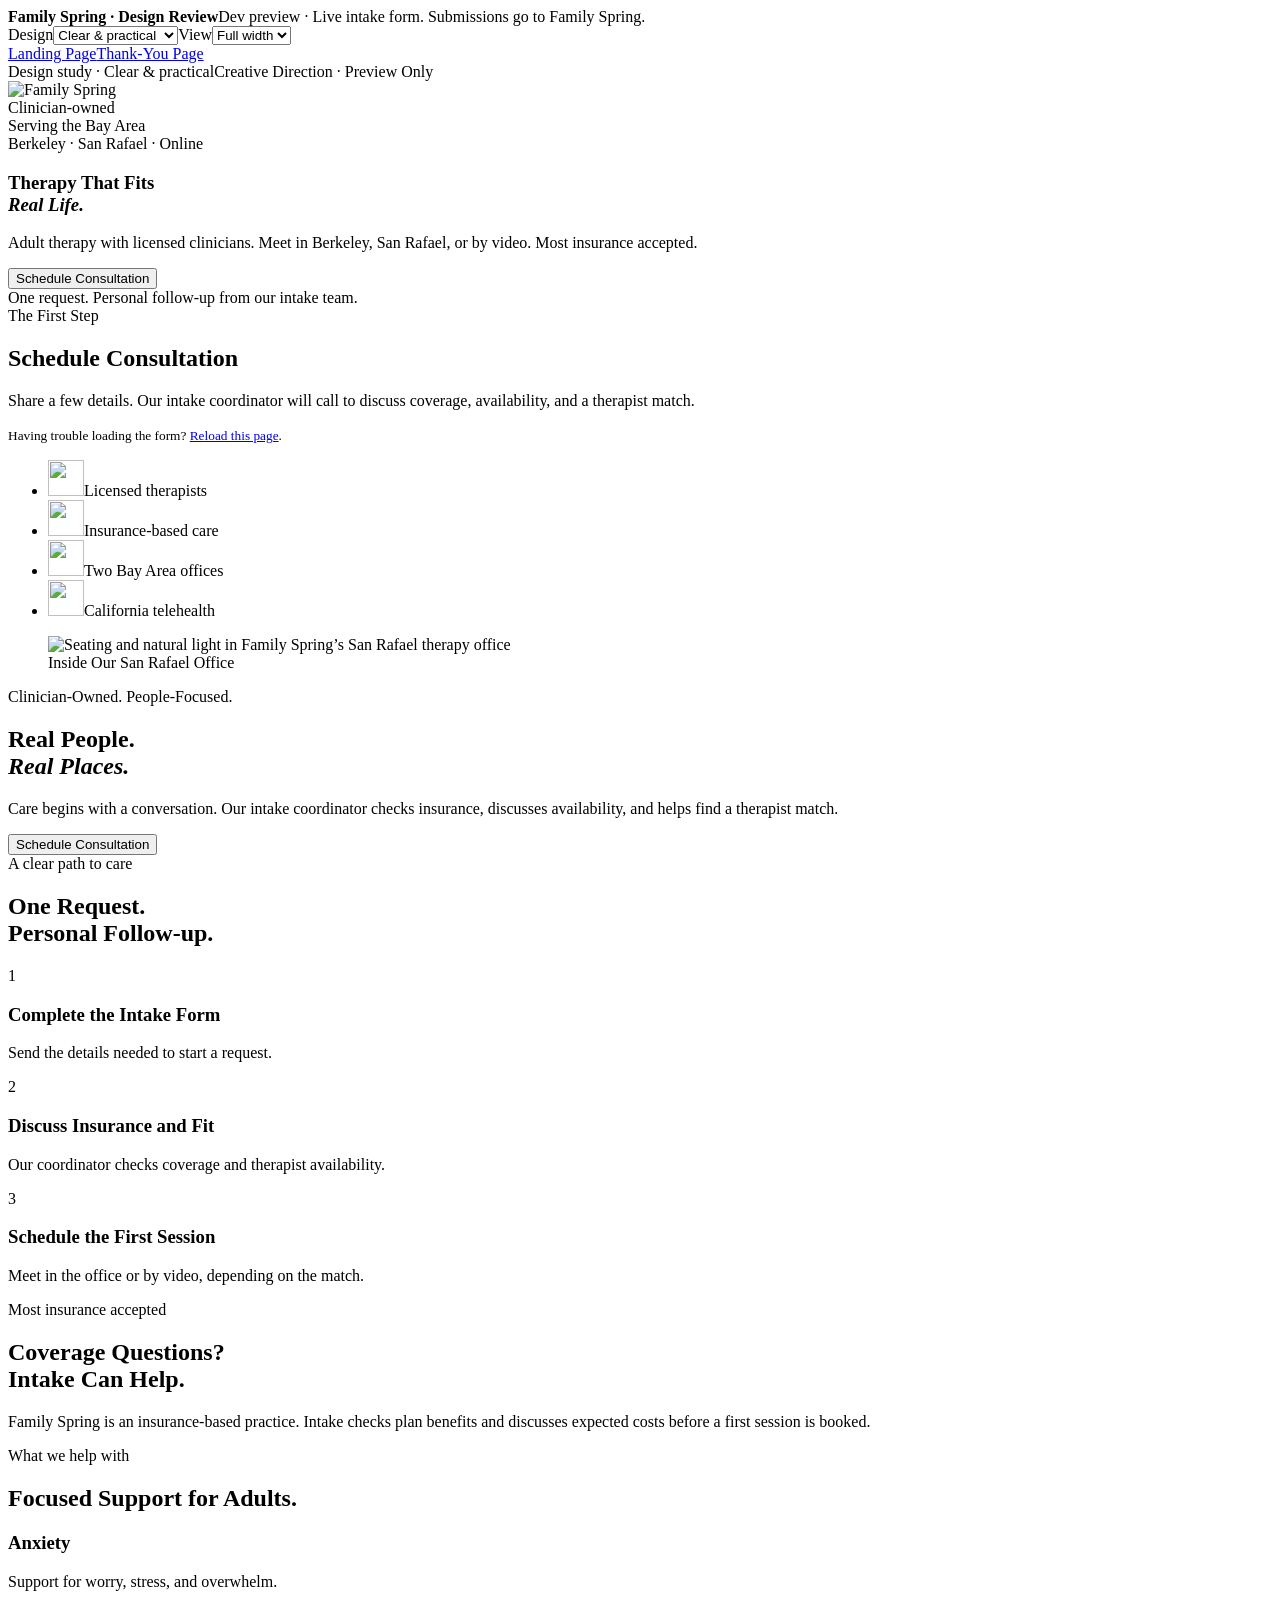
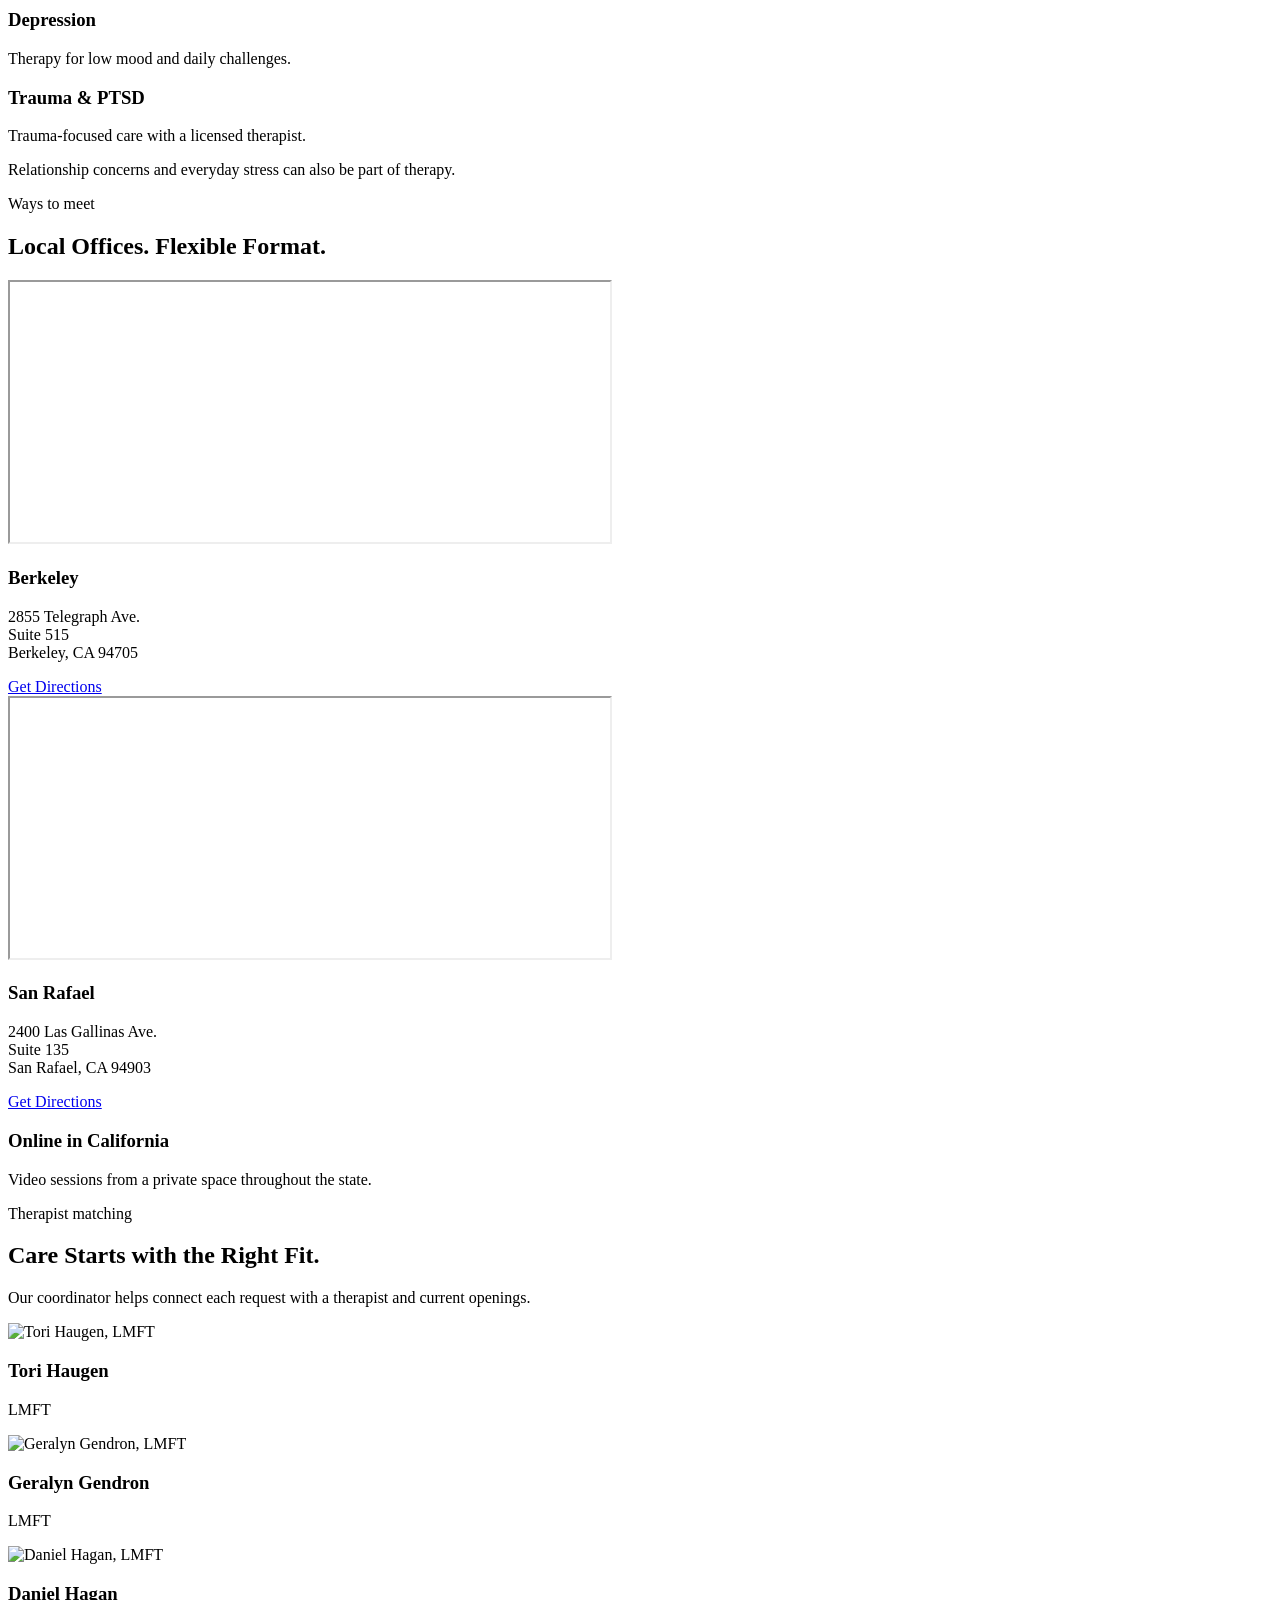
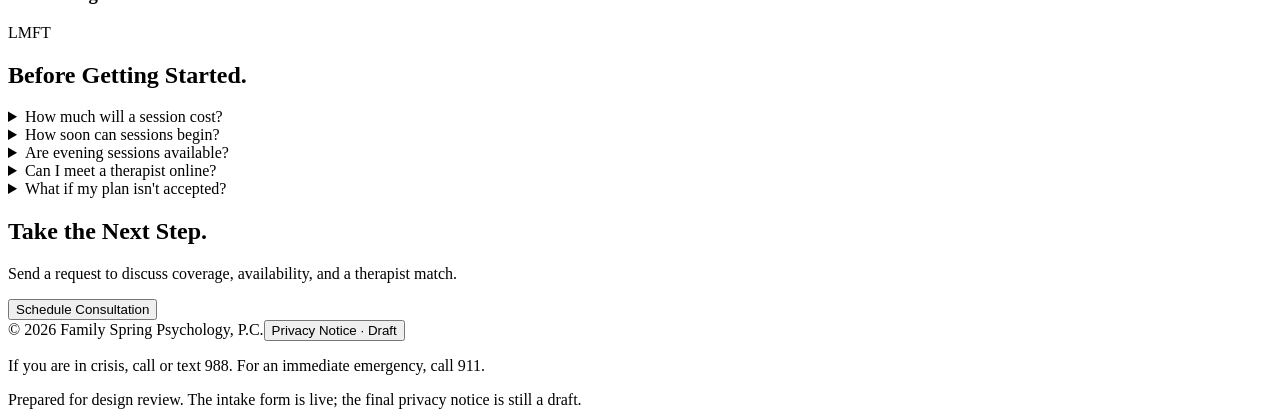
==== commit cabf10e6: "Embed OnceHub consultation form in development preview" ====
--- a/preview/index.html
+++ b/preview/index.html
@@ -1,5 +1,6 @@
 <!doctype html>
-<html lang="en"><head><meta charset="utf-8"><meta name="viewport" content="width=device-width, initial-scale=1"><meta name="robots" content="noindex,nofollow,noarchive"><meta name="description" content="Family Spring landing page design preview. Review both design options. No appointment requests are submitted."><title>Family Spring | Landing Page Preview</title><link rel="stylesheet" href="/site.css"><link rel="stylesheet" href="/review.css"><script src="/review.js" defer></script><meta property="og:title" content="Family Spring | Landing Page Preview"><meta property="og:site_name" content="Family Spring"><meta property="og:type" content="website"><meta property="og:url" content="https://family-spring-review.pages.dev/"><meta property="og:description" content="Family Spring landing page design preview. Review both design options. No appointment requests are submitted."><meta property="og:image" content="https://family-spring-review.pages.dev/assets/logo.png"><meta property="og:image:alt" content="Family Spring"><meta property="og:image:width" content="768"><meta property="og:image:height" content="164"><meta name="application-name" content="Family Spring"><meta name="twitter:card" content="summary"><meta name="twitter:title" content="Family Spring | Landing Page Preview"><meta name="twitter:description" content="Family Spring landing page design preview. Review both design options. No appointment requests are submitted."><meta name="twitter:image" content="https://family-spring-review.pages.dev/assets/logo.png"><meta name="twitter:image:alt" content="Family Spring"><link rel="canonical" href="https://family-spring-review.pages.dev/"></head><body><header class="review-bar"><div class="review-inner"><div class="review-title"><strong>Family Spring · Design Review</strong><span>Interactive preview. No appointment requests are sent.</span></div><div class="review-controls"><label class="review-field" for="review-design">Design<select id="review-design"><option value="practical" selected>Clear &amp; practical</option><option value="warm">Warm &amp; personal</option></select></label><label class="review-field" for="review-view">View<select id="review-view"><option value="responsive">Full width</option><option value="mobile">Mobile</option></select></label><nav class="review-tabs" aria-label="Preview pages"><a href="/?design=practical" data-review-path="/">Landing Page</a><a href="/thank-you/?design=practical" data-review-path="/thank-you/">Thank-You Page</a></nav></div></div></header><div id="fs-concepts"><section class="fs-stage" data-design="warm" aria-label="Warm and personal design" hidden="hidden"><div class="fs-page" id="fs-warm" aria-label="Warm and personal design controls">
+<html lang="en"><head><meta charset="utf-8"><meta name="viewport" content="width=device-width, initial-scale=1"><meta name="robots" content="noindex,nofollow,noarchive"><meta name="description" content="Family Spring landing page development preview with a live OnceHub consultation form."><title>Family Spring | Landing Page Preview</title><link rel="stylesheet" href="/site.css"><link rel="stylesheet" href="/review.css"><script src="/review.js" defer></script>
+<script id="fo-index" src="https://cdn.oncehub.com/fo/form.js" data-fo-params="website_id=WEB-2E96FEC366" defer></script><meta property="og:title" content="Family Spring | Landing Page Preview"><meta property="og:site_name" content="Family Spring"><meta property="og:type" content="website"><meta property="og:url" content="https://family-spring-review.pages.dev/"><meta property="og:description" content="Family Spring landing page development preview with a live OnceHub consultation form."><meta property="og:image" content="https://family-spring-review.pages.dev/assets/logo.png"><meta property="og:image:alt" content="Family Spring"><meta property="og:image:width" content="768"><meta property="og:image:height" content="164"><meta name="application-name" content="Family Spring"><meta name="twitter:card" content="summary"><meta name="twitter:title" content="Family Spring | Landing Page Preview"><meta name="twitter:description" content="Family Spring landing page development preview with a live OnceHub consultation form."><meta name="twitter:image" content="https://family-spring-review.pages.dev/assets/logo.png"><meta name="twitter:image:alt" content="Family Spring"><link rel="canonical" href="https://family-spring-review.pages.dev/"></head><body><header class="review-bar"><div class="review-inner"><div class="review-title"><strong>Family Spring · Design Review</strong><span>Dev preview · Live intake form. Submissions go to Family Spring.</span></div><div class="review-controls"><label class="review-field" for="review-design">Design<select id="review-design"><option value="practical" selected>Clear &amp; practical</option><option value="warm">Warm &amp; personal</option></select></label><label class="review-field" for="review-view">View<select id="review-view"><option value="responsive">Full width</option><option value="mobile">Mobile</option></select></label><nav class="review-tabs" aria-label="Preview pages"><a href="/?design=practical" data-review-path="/">Landing Page</a><a href="/thank-you/?design=practical" data-review-path="/thank-you/">Thank-You Page</a></nav></div></div></header><div id="fs-concepts"><section class="fs-stage" data-design="warm" aria-label="Warm and personal design" hidden="hidden"><div class="fs-page" id="fs-warm" aria-label="Warm and personal design controls">
         <div class="fs-preview"><span>Design study · Warm &amp; personal</span><span>Creative Direction · Preview Only</span></div>
         <header class="fs-header fs-wrap"><div class="fs-brand"><img src="/assets/logo.png" alt="Family Spring" width="768" height="164"></div><div class="fs-header-note">Adult therapy<br>Berkeley · San Rafael · Online</div></header>
         <main class="fs-landing">
@@ -14,12 +15,10 @@
             <aside class="fs-intake" id="fs-warm-intake">
               <span class="fs-eyebrow">The First Step</span><h2>Schedule Consultation</h2>
               <p>Share a few details. Our intake coordinator will call to discuss coverage, availability, and a therapist match.</p>
-              <div class="fs-form-placeholder" role="img" aria-label="Placeholder for the existing OnceHub intake form, not a working form">
-                <strong>A Few Details to Get Started</strong><p>Intake form placeholder</p>
-                <div class="fs-form-row"><span>1</span>Contact details</div><div class="fs-form-row"><span>2</span>Insurance &amp; scheduling</div><div class="fs-form-row"><span>3</span>Request review</div>
+              <div class="fs-oncehub-form" data-intake-embed tabindex="-1" aria-label="Family Spring consultation intake form">
+                <noscript>Please enable JavaScript to load the consultation form.</noscript>
               </div>
-              <small class="fs-demo-caption">Preview only. No personal information collected.</small>
-              <a class="fs-text-button cursor-interaction" href="/thank-you/?design=warm" data-review-path="/thank-you/">Preview Thank-You Page</a>
+              <small class="fs-demo-caption">Having trouble loading the form? <a href="/" data-review-path="/">Reload this page</a>.</small>
             </aside>
           </section>
           <ul class="fs-facts" aria-label="Practice details"><li class="fs-fact"><span class="fs-fact-icon" aria-hidden="true"><img src="/assets/icons/credentials.svg" alt="" width="36" height="36" decoding="async"></span><span class="fs-fact-label">Licensed therapists</span></li><li class="fs-fact"><span class="fs-fact-icon" aria-hidden="true"><img src="/assets/icons/insurance.svg" alt="" width="36" height="36" decoding="async"></span><span class="fs-fact-label">Most insurance accepted</span></li><li class="fs-fact"><span class="fs-fact-icon" aria-hidden="true"><img src="/assets/icons/office-video.svg" alt="" width="36" height="36" decoding="async"></span><span class="fs-fact-label">In person or by video</span></li><li class="fs-fact"><span class="fs-fact-icon" aria-hidden="true"><img src="/assets/icons/clinician-owned.svg" alt="" width="36" height="36" decoding="async"></span><span class="fs-fact-label">Clinician-owned</span></li></ul>
@@ -57,7 +56,10 @@
         <header class="fs-header fs-wrap"><div class="fs-brand"><img src="/assets/logo.png" alt="Family Spring" width="768" height="164"></div><div class="fs-header-note">Clinician-owned<br>Serving the Bay Area</div></header>
         <main class="fs-landing">
           <section class="fs-hero fs-wrap"><div class="fs-hero-copy"><span class="fs-eyebrow">Berkeley · San Rafael · Online</span><h1>Therapy That Fits<br><em class="fs-emphasis">Real Life.</em></h1><p class="fs-lede">Adult therapy with licensed clinicians. Meet in Berkeley, San Rafael, or by video. Most insurance accepted.</p><button type="button" class="fs-action cursor-interaction" data-to-form>Schedule Consultation</button><div class="fs-hero-note">One request. Personal follow-up from our intake team.</div><div class="fs-hero-rings" aria-hidden="true"><span></span><span></span><span></span></div></div>
-            <aside class="fs-intake" id="fs-practical-intake"><span class="fs-eyebrow">The First Step</span><h2>Schedule Consultation</h2><p>Share a few details. Our intake coordinator will call to discuss coverage, availability, and a therapist match.</p><div class="fs-form-placeholder" role="img" aria-label="Placeholder for the existing OnceHub intake form, not a working form"><strong>A Few Details to Get Started</strong><p>Intake form placeholder</p><div class="fs-form-row"><span>1</span>Contact details</div><div class="fs-form-row"><span>2</span>Insurance &amp; scheduling</div><div class="fs-form-row"><span>3</span>Request review</div></div><small class="fs-demo-caption">Preview only. No personal information collected.</small><a class="fs-text-button cursor-interaction" href="/thank-you/?design=practical" data-review-path="/thank-you/">Preview Thank-You Page</a></aside>
+            <aside class="fs-intake" id="fs-practical-intake"><span class="fs-eyebrow">The First Step</span><h2>Schedule Consultation</h2><p>Share a few details. Our intake coordinator will call to discuss coverage, availability, and a therapist match.</p><div class="fs-oncehub-form" data-intake-embed tabindex="-1" aria-label="Family Spring consultation intake form">
+                <noscript>Please enable JavaScript to load the consultation form.</noscript>
+              </div>
+              <small class="fs-demo-caption">Having trouble loading the form? <a href="/" data-review-path="/">Reload this page</a>.</small></aside>
           </section>
           <ul class="fs-facts" aria-label="Practice details"><li class="fs-fact"><span class="fs-fact-icon" aria-hidden="true"><img src="/assets/icons/credentials-on-white.svg" alt="" width="36" height="36" decoding="async"></span><span class="fs-fact-label">Licensed therapists</span></li><li class="fs-fact"><span class="fs-fact-icon" aria-hidden="true"><img src="/assets/icons/insurance-on-white.svg" alt="" width="36" height="36" decoding="async"></span><span class="fs-fact-label">Insurance-based care</span></li><li class="fs-fact"><span class="fs-fact-icon" aria-hidden="true"><img src="/assets/icons/two-offices-on-white.svg" alt="" width="36" height="36" decoding="async"></span><span class="fs-fact-label">Two Bay Area offices</span></li><li class="fs-fact"><span class="fs-fact-icon" aria-hidden="true"><img src="/assets/icons/telehealth-on-white.svg" alt="" width="36" height="36" decoding="async"></span><span class="fs-fact-label">California telehealth</span></li></ul>
           <section class="fs-section fs-wrap fs-feature"><figure class="fs-media"><img src="/assets/san-rafael-interior.jpg" alt="Seating and natural light in Family Spring’s San Rafael therapy office" width="720" height="540"><figcaption>Inside Our San Rafael Office</figcaption></figure><div><span class="fs-eyebrow">Clinician-Owned. People-Focused.</span><h2>Real People.<br><em>Real Places.</em></h2><p>Care begins with a conversation. Our intake coordinator checks insurance, discusses availability, and helps find a therapist match.</p><button type="button" class="fs-text-button cursor-interaction" data-to-form="">Schedule Consultation</button></div></section><section class="fs-section fs-wrap fs-process-list"><div><span class="fs-eyebrow">A clear path to care</span><h2>One Request.<br>Personal Follow-up.</h2></div><div><div class="fs-step"><span class="fs-step-number">1</span><div><h3>Complete the Intake Form</h3><p>Send the details needed to start a request.</p></div></div><div class="fs-step"><span class="fs-step-number">2</span><div><h3>Discuss Insurance and Fit</h3><p>Our coordinator checks coverage and therapist availability.</p></div></div><div class="fs-step"><span class="fs-step-number">3</span><div><h3>Schedule the First Session</h3><p>Meet in the office or by video, depending on the match.</p></div></div></div></section>
@@ -71,4 +73,4 @@
         <main class="fs-confirmation" hidden><section class="fs-thanks"><div class="fs-demo-notice">Example confirmation only. No request has been submitted.</div><span class="fs-thanks-icon" aria-hidden="true"></span><span class="fs-eyebrow">Request received</span><h1>Thank You.<br><em>Request Received.</em></h1><p>Our intake coordinator will follow up to check insurance, discuss therapist availability, and explain the next step.</p><p>This confirms the request. An appointment has not been booked yet.</p><div class="fs-ready"><h3>What Happens Next</h3><ul><li>Intake reaches out to discuss the request.</li><li>Have an insurance card and scheduling preferences ready.</li><li>Intake helps arrange a first session when a match is available.</li></ul></div><a class="fs-text-button cursor-interaction" href="/?design=practical" data-review-path="/">Back to Landing Page Preview</a></section></main>
         <footer class="fs-footer fs-wrap"><span>© 2026 Family Spring Psychology, P.C.</span><button type="button" class="fs-text-button cursor-interaction" data-privacy>Privacy Notice · Draft</button><p>If you are in crisis, call or text 988. For an immediate emergency, call 911.</p></footer><div class="fs-privacy" hidden>Privacy notice placeholder. The approved notice and tracking disclosures will be added before launch.</div>
       </div>
-    </section></div><footer class="review-footer">Prepared for design review. The intake form and final privacy notice include placeholders.</footer></body></html>+    </section></div><footer class="review-footer">Prepared for design review. The intake form is live; the final privacy notice is still a draft.</footer></body></html>
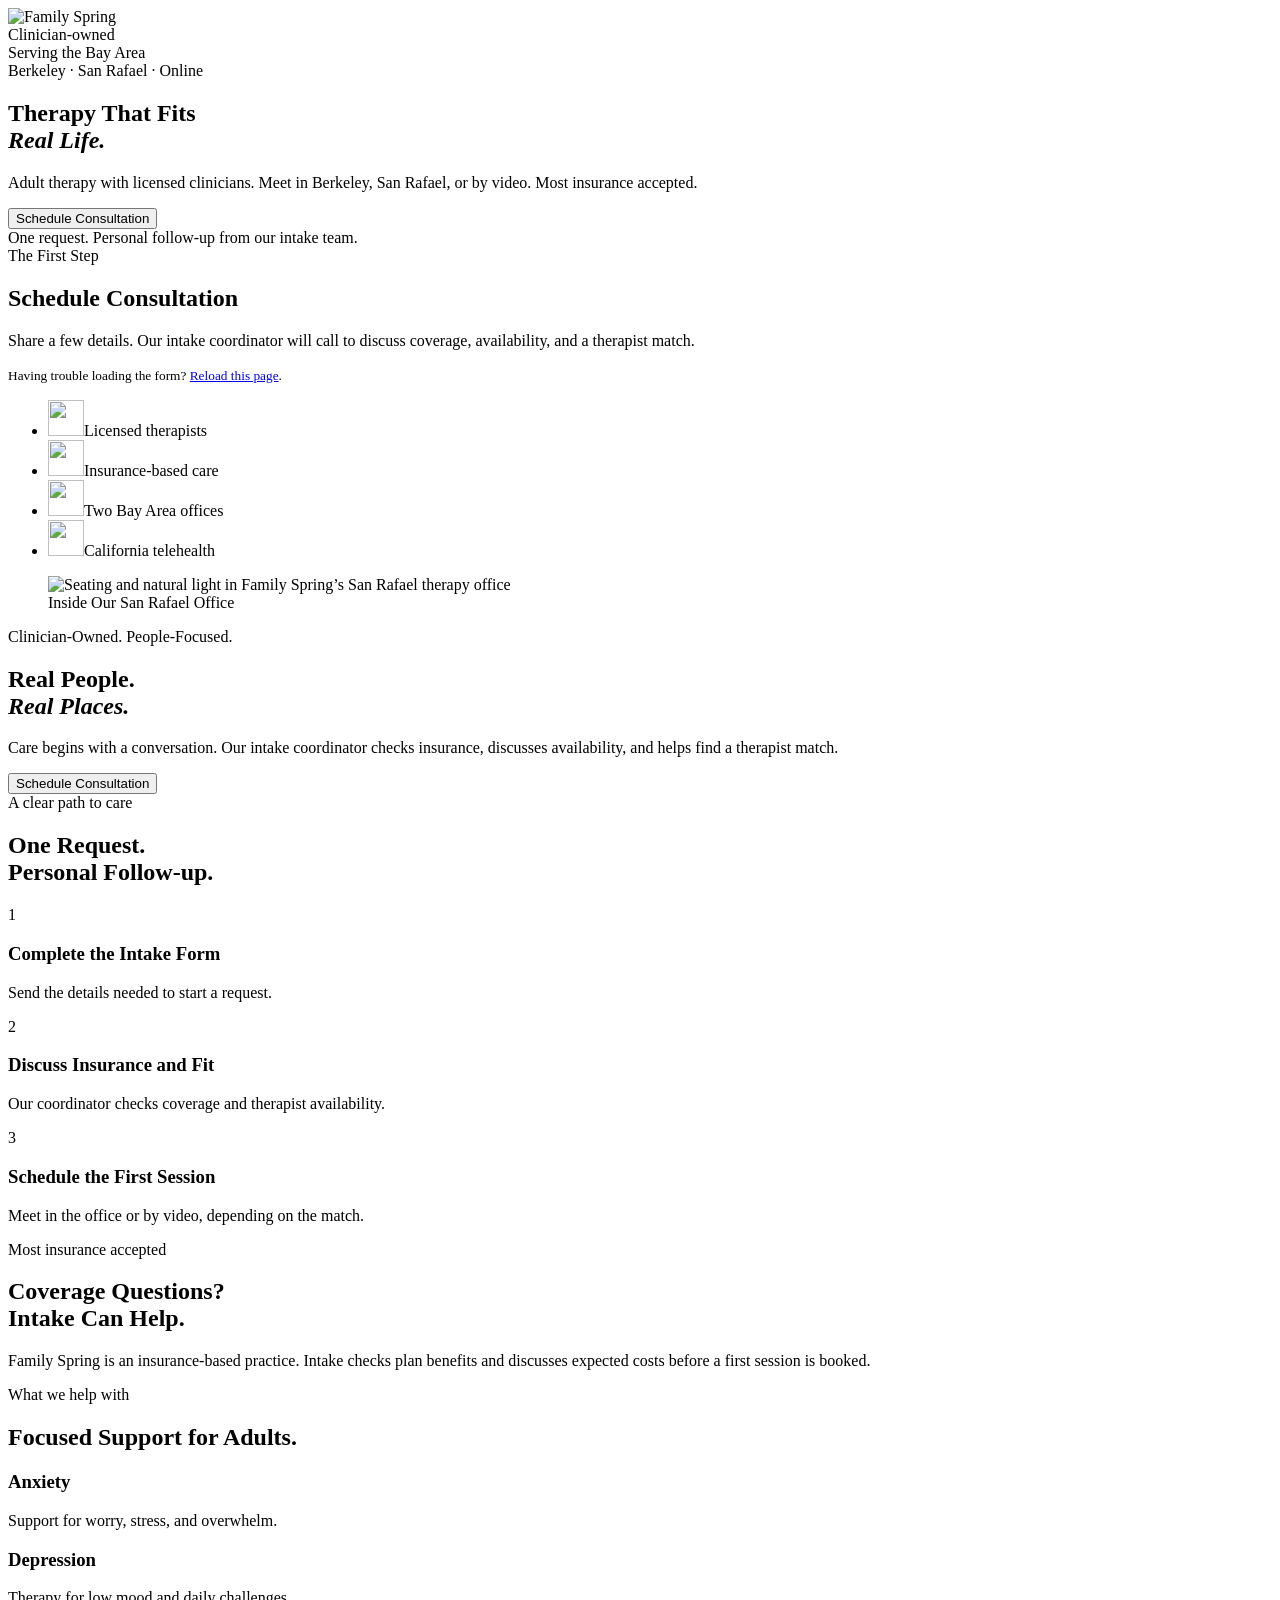
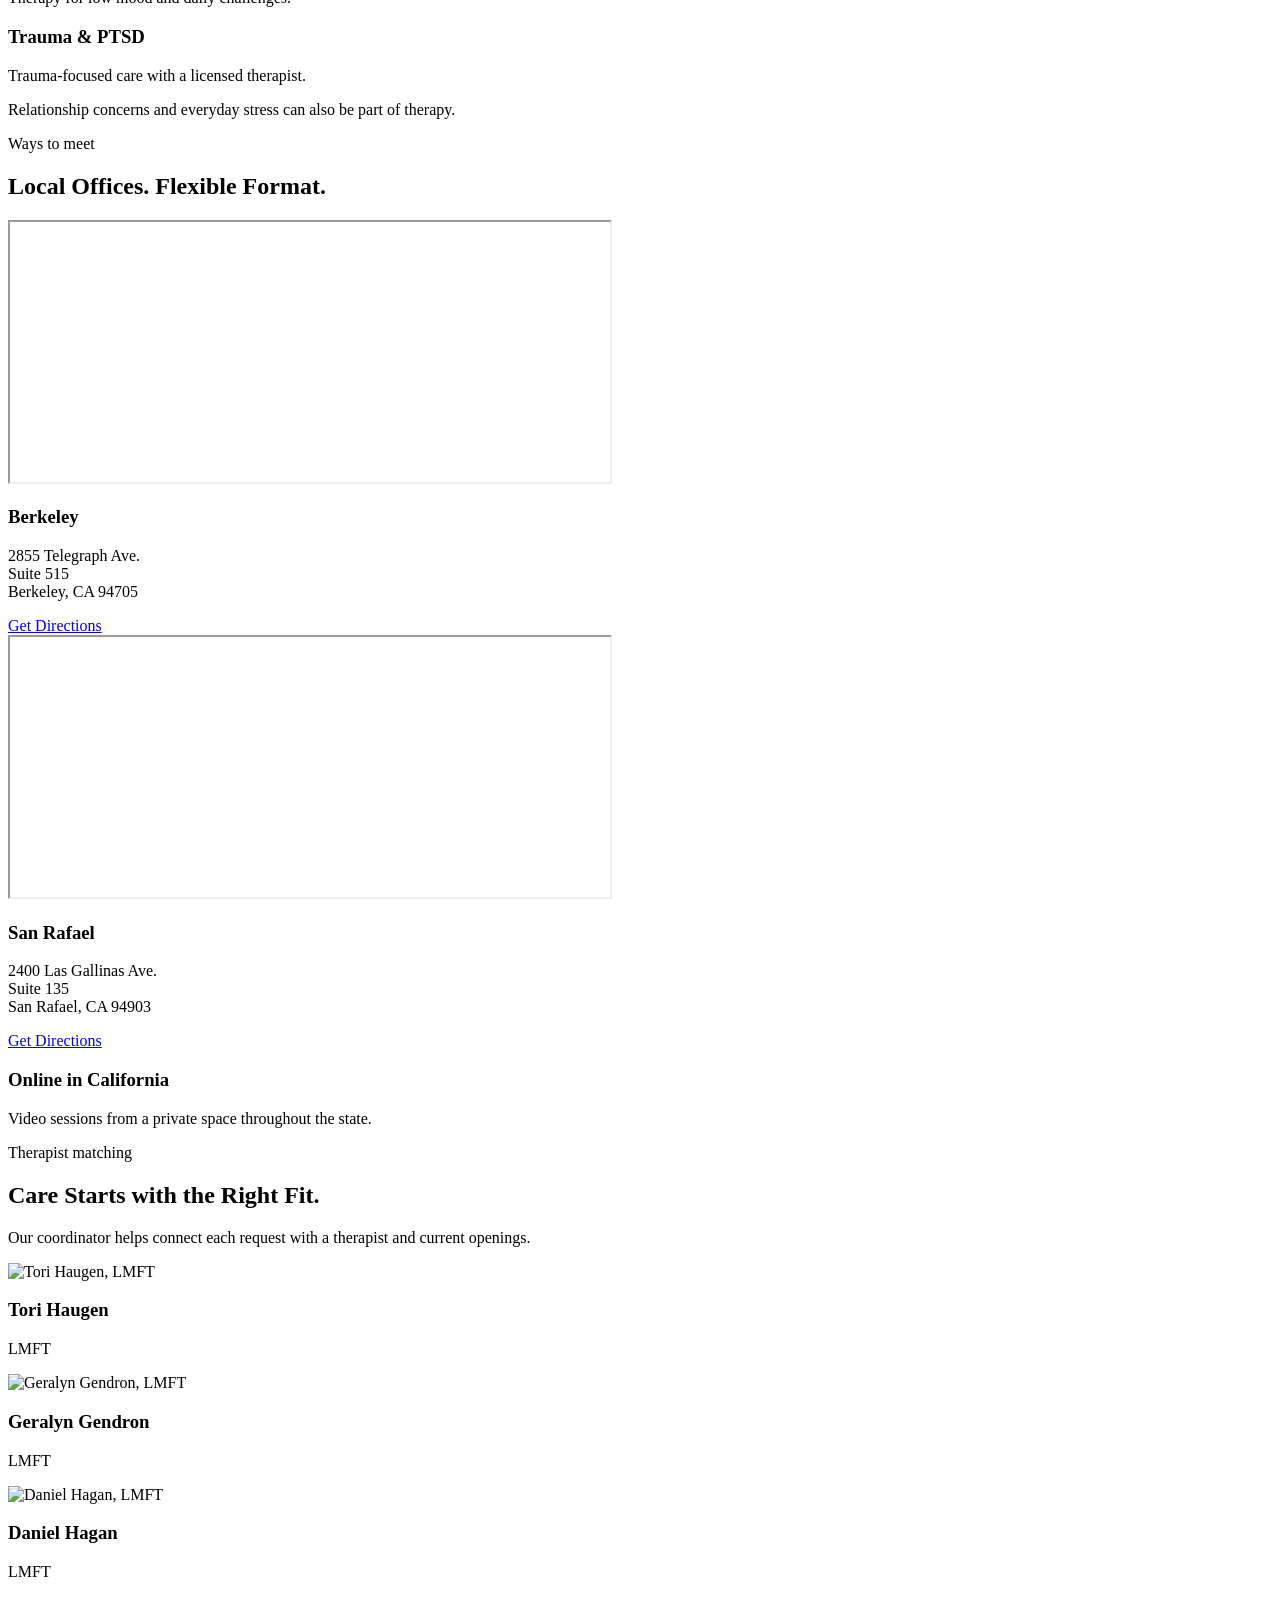
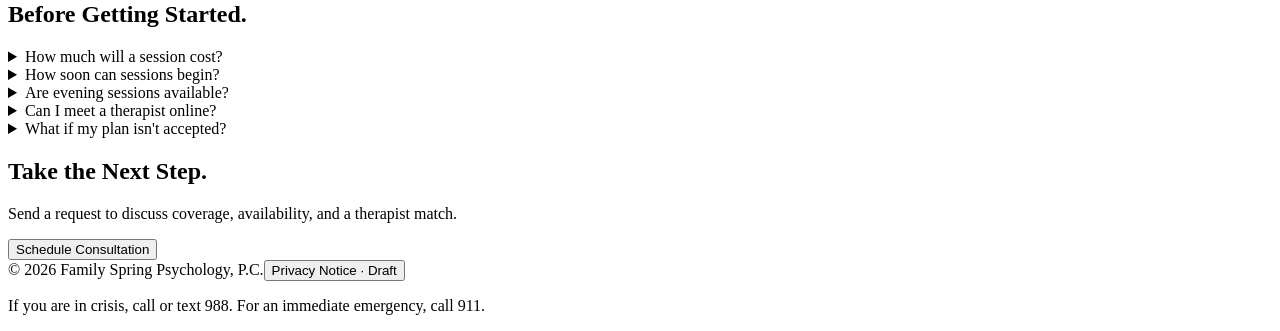
==== commit d89124e1: "Add GTM event tracking and simplify the landing page" ====
--- a/preview/index.html
+++ b/preview/index.html
@@ -1,65 +1,13 @@
 <!doctype html>
-<html lang="en"><head><meta charset="utf-8"><meta name="viewport" content="width=device-width, initial-scale=1"><meta name="robots" content="noindex,nofollow,noarchive"><meta name="description" content="Family Spring landing page development preview with a live OnceHub consultation form."><title>Family Spring | Landing Page Preview</title><link rel="stylesheet" href="/site.css"><link rel="stylesheet" href="/review.css"><script src="/review.js" defer></script>
-<script id="fo-index" src="https://cdn.oncehub.com/fo/form.js" data-fo-params="website_id=WEB-2E96FEC366" defer></script><meta property="og:title" content="Family Spring | Landing Page Preview"><meta property="og:site_name" content="Family Spring"><meta property="og:type" content="website"><meta property="og:url" content="https://family-spring-review.pages.dev/"><meta property="og:description" content="Family Spring landing page development preview with a live OnceHub consultation form."><meta property="og:image" content="https://family-spring-review.pages.dev/assets/logo.png"><meta property="og:image:alt" content="Family Spring"><meta property="og:image:width" content="768"><meta property="og:image:height" content="164"><meta name="application-name" content="Family Spring"><meta name="twitter:card" content="summary"><meta name="twitter:title" content="Family Spring | Landing Page Preview"><meta name="twitter:description" content="Family Spring landing page development preview with a live OnceHub consultation form."><meta name="twitter:image" content="https://family-spring-review.pages.dev/assets/logo.png"><meta name="twitter:image:alt" content="Family Spring"><link rel="canonical" href="https://family-spring-review.pages.dev/"></head><body><header class="review-bar"><div class="review-inner"><div class="review-title"><strong>Family Spring · Design Review</strong><span>Dev preview · Live intake form. Submissions go to Family Spring.</span></div><div class="review-controls"><label class="review-field" for="review-design">Design<select id="review-design"><option value="practical" selected>Clear &amp; practical</option><option value="warm">Warm &amp; personal</option></select></label><label class="review-field" for="review-view">View<select id="review-view"><option value="responsive">Full width</option><option value="mobile">Mobile</option></select></label><nav class="review-tabs" aria-label="Preview pages"><a href="/?design=practical" data-review-path="/">Landing Page</a><a href="/thank-you/?design=practical" data-review-path="/thank-you/">Thank-You Page</a></nav></div></div></header><div id="fs-concepts"><section class="fs-stage" data-design="warm" aria-label="Warm and personal design" hidden="hidden"><div class="fs-page" id="fs-warm" aria-label="Warm and personal design controls">
-        <div class="fs-preview"><span>Design study · Warm &amp; personal</span><span>Creative Direction · Preview Only</span></div>
-        <header class="fs-header fs-wrap"><div class="fs-brand"><img src="/assets/logo.png" alt="Family Spring" width="768" height="164"></div><div class="fs-header-note">Adult therapy<br>Berkeley · San Rafael · Online</div></header>
-        <main class="fs-landing">
-          <section class="fs-hero fs-wrap">
-            <div class="fs-hero-copy">
-              <span class="fs-eyebrow">Berkeley · San Rafael · Online</span>
-              <h1>A Place to Begin.<br><em class="fs-emphasis">Room to Grow.</em></h1>
-              <p class="fs-lede">A clinician-owned practice for adult therapy in the Bay Area. Licensed therapists. Most insurance accepted.</p>
-              <button type="button" class="fs-action cursor-interaction" data-to-form>Schedule Consultation</button>
-              <figure class="fs-media"><img src="/assets/san-rafael-interior.jpg" alt="Seating and natural light in Family Spring’s San Rafael therapy office" width="720" height="540"><figcaption>Inside Our San Rafael Office</figcaption></figure>
-            <div class="fs-hero-note">One request. Personal follow-up from our intake team.</div></div>
-            <aside class="fs-intake" id="fs-warm-intake">
-              <span class="fs-eyebrow">The First Step</span><h2>Schedule Consultation</h2>
-              <p>Share a few details. Our intake coordinator will call to discuss coverage, availability, and a therapist match.</p>
-              <div class="fs-oncehub-form" data-intake-embed tabindex="-1" aria-label="Family Spring consultation intake form">
-                <noscript>Please enable JavaScript to load the consultation form.</noscript>
-              </div>
-              <small class="fs-demo-caption">Having trouble loading the form? <a href="/" data-review-path="/">Reload this page</a>.</small>
-            </aside>
-          </section>
-          <ul class="fs-facts" aria-label="Practice details"><li class="fs-fact"><span class="fs-fact-icon" aria-hidden="true"><img src="/assets/icons/credentials.svg" alt="" width="36" height="36" decoding="async"></span><span class="fs-fact-label">Licensed therapists</span></li><li class="fs-fact"><span class="fs-fact-icon" aria-hidden="true"><img src="/assets/icons/insurance.svg" alt="" width="36" height="36" decoding="async"></span><span class="fs-fact-label">Most insurance accepted</span></li><li class="fs-fact"><span class="fs-fact-icon" aria-hidden="true"><img src="/assets/icons/office-video.svg" alt="" width="36" height="36" decoding="async"></span><span class="fs-fact-label">In person or by video</span></li><li class="fs-fact"><span class="fs-fact-icon" aria-hidden="true"><img src="/assets/icons/clinician-owned.svg" alt="" width="36" height="36" decoding="async"></span><span class="fs-fact-label">Clinician-owned</span></li></ul>
-          <section class="fs-section fs-wrap"><div class="fs-section-intro"><div><span class="fs-eyebrow">How it works</span><h2>A Little Clarity<br>On What Comes Next.</h2></div></div><div class="fs-three">
-            <div class="fs-step"><span class="fs-step-number">01</span><div><h3>Send a Request</h3><p>Complete the intake form with a few details to get started.</p></div></div>
-            <div class="fs-step"><span class="fs-step-number">02</span><div><h3>Talk with Intake</h3><p>Our coordinator checks insurance and helps find a therapist match.</p></div></div>
-            <div class="fs-step"><span class="fs-step-number">03</span><div><h3>Begin Sessions</h3><p>Meet in Berkeley, San Rafael, or by video in California.</p></div></div>
-          </div></section>
-          <section class="fs-section fs-wrap fs-help"><div class="fs-section-intro"><div><span class="fs-eyebrow">Support for adults</span><h2>Space for What Matters.</h2></div></div><div class="fs-three">
-            <div class="fs-help-item"><h3>Anxiety</h3><p>Therapy for worry, stress, and feeling overwhelmed.</p></div><div class="fs-help-item"><h3>Depression</h3><p>Support for low mood and the challenges of daily life.</p></div><div class="fs-help-item"><h3>Trauma &amp; PTSD</h3><p>Trauma-focused therapy with a licensed clinician.</p></div>
-          </div><p class="fs-supporting">Support also includes relationship concerns and everyday stress.</p></section>
-          <section class="fs-section fs-wrap fs-insurance"><div><span class="fs-eyebrow">Insurance-based care</span><h2>Most Insurance Accepted.</h2><p>Our intake coordinator can help check coverage before a first session is booked.</p></div><div class="fs-insurance-detail"><h3>Clear Expectations About Cost.</h3><p>Copays and coverage depend on the plan. Intake will discuss benefits and next steps.</p></div></section>
-          <section class="fs-section fs-wrap fs-team"><div class="fs-section-intro"><div><span class="fs-eyebrow">The people behind the practice</span><h2>Meet the Therapists.</h2></div><p>Intake helps match each request with a clinician and current availability.</p></div><div class="fs-three">
-            <div class="fs-clinician"><div class="fs-portrait"><img src="/assets/tori-haugen.jpg" alt="Tori Haugen, LMFT" width="420" height="420" loading="lazy" decoding="async"></div><div><h3>Tori Haugen</h3><p>LMFT</p></div></div>
-            <div class="fs-clinician"><div class="fs-portrait"><img src="/assets/geralyn-gendron.jpg" alt="Geralyn Gendron, LMFT" width="361" height="360" loading="lazy" decoding="async"></div><div><h3>Geralyn Gendron</h3><p>LMFT</p></div></div>
-            <div class="fs-clinician"><div class="fs-portrait"><img src="/assets/daniel-hagan.jpg" alt="Daniel Hagan, LMFT" width="360" height="361" loading="lazy" decoding="async"></div><div><h3>Daniel Hagan</h3><p>LMFT</p></div></div>
-          </div></section>
-          <section class="fs-section fs-wrap"><div class="fs-section-intro"><div><span class="fs-eyebrow">Close to home, or from home</span><h2>Two Offices. Online, Too.</h2></div></div><div class="fs-three fs-location-grid">
-            <div class="fs-location"><div class="fs-map" id="warm-berkeley-map"><iframe class="fs-map-frame" src="https://maps.google.com/maps?q=2855%20Telegraph%20Avenue%2C%20Suite%20515%2C%20Berkeley%2C%20CA%2094705&amp;t=m&amp;z=15&amp;output=embed&amp;iwloc=near" title="Google Map: Family Spring Berkeley office" width="600" height="260" loading="lazy" referrerpolicy="no-referrer" allowfullscreen="allowfullscreen"></iframe></div><h3>Berkeley</h3><p>2855 Telegraph Ave.<br>Suite 515<br>Berkeley, CA 94705</p><a class="fs-text-button fs-map-directions" href="https://www.google.com/maps/dir/?api=1&amp;destination=2855+Telegraph+Avenue%2C+Suite+515%2C+Berkeley%2C+CA+94705" target="_blank" rel="noopener noreferrer" aria-label="Get directions to the Berkeley office in Google Maps (opens in a new tab)">Get Directions</a></div><div class="fs-location"><div class="fs-map" id="warm-san-rafael-map"><iframe class="fs-map-frame" src="https://maps.google.com/maps?q=2400%20Las%20Gallinas%20Avenue%2C%20Suite%20135%2C%20San%20Rafael%2C%20CA%2094903&amp;t=m&amp;z=15&amp;output=embed&amp;iwloc=near" title="Google Map: Family Spring San Rafael office" width="600" height="260" loading="lazy" referrerpolicy="no-referrer" allowfullscreen="allowfullscreen"></iframe></div><h3>San Rafael</h3><p>2400 Las Gallinas Ave.<br>Suite 135<br>San Rafael, CA 94903</p><a class="fs-text-button fs-map-directions" href="https://www.google.com/maps/dir/?api=1&amp;destination=2400+Las+Gallinas+Avenue%2C+Suite+135%2C+San+Rafael%2C+CA+94903" target="_blank" rel="noopener noreferrer" aria-label="Get directions to the San Rafael office in Google Maps (opens in a new tab)">Get Directions</a></div><div class="fs-location fs-location-video"><h3>Video Sessions</h3><p>Therapy from a private space, anywhere in California.</p></div>
-          </div></section>
-          <section class="fs-section fs-wrap fs-faq"><div class="fs-section-intro"><h2>A Few Common Questions.</h2></div>
-            <details><summary class="cursor-interaction">How much will a session cost?</summary><p>Costs depend on insurance benefits and the plan. Intake will check coverage and discuss expected costs.</p></details>
-            <details><summary class="cursor-interaction">How soon can sessions begin?</summary><p>Timing depends on therapist availability and the match. Intake will discuss openings when they follow up.</p></details>
-            <details><summary class="cursor-interaction">Are evening sessions available?</summary><p>Share scheduling preferences with intake. They will check the current options.</p></details>
-            <details><summary class="cursor-interaction">Can sessions take place by video?</summary><p>Yes. Family Spring offers video therapy for people located in California.</p></details>
-            <details><summary class="cursor-interaction">What if my insurance isn't accepted?</summary><p>Intake will confirm whether the practice can work with the plan and explain the available next steps.</p></details>
-          </section>
-          <section class="fs-end"><h2>Start with a Conversation.</h2><p>Request an appointment. Our intake coordinator will follow up about the next step.</p><button type="button" class="fs-action cursor-interaction" data-to-form>Schedule Consultation</button><span class="fs-brand-motif" aria-hidden="true"><span><span></span></span></span></section>
-        </main>
-        <main class="fs-confirmation" hidden><section class="fs-thanks"><div class="fs-demo-notice">Example confirmation only. No request has been submitted.</div><span class="fs-thanks-icon" aria-hidden="true"></span><span class="fs-eyebrow">Request received</span><h1>Thank You.<br><em>Request Received.</em></h1><p>Our intake coordinator will reach out to check insurance and discuss a therapist match.</p><p>A request is the first step. An appointment has not been booked yet.</p><div class="fs-ready"><h3>A Few Things to Have Ready</h3><ul><li>An insurance card</li><li>A few times that work for a callback</li><li>Preferences for in-person or video sessions</li></ul></div><a class="fs-text-button cursor-interaction" href="/?design=warm" data-review-path="/">Back to Landing Page Preview</a></section></main>
-        <footer class="fs-footer fs-wrap"><span>© 2026 Family Spring Psychology, P.C.</span><button type="button" class="fs-text-button cursor-interaction" data-privacy>Privacy Notice · Draft</button><p>If you are in crisis, call or text 988. For an immediate emergency, call 911.</p></footer><div class="fs-privacy" hidden>Privacy notice placeholder. The approved notice and tracking disclosures will be added before launch.</div>
-      </div>
-    </section><section class="fs-stage" data-design="practical" aria-label="Clear and practical design"><div class="fs-page fs-practical" id="fs-practical" aria-label="Clear and practical design controls">
-        <div class="fs-preview"><span>Design study · Clear &amp; practical</span><span>Creative Direction · Preview Only</span></div>
+<html lang="en"><head><meta charset="utf-8"><meta name="viewport" content="width=device-width, initial-scale=1"><meta name="robots" content="noindex,nofollow,noarchive"><meta name="description" content="Adult therapy in Berkeley, San Rafael, and online throughout California. Request a consultation with Family Spring."><title>Family Spring | Adult Therapy in the Bay Area</title><link rel="stylesheet" href="/site.css"><link rel="stylesheet" href="/review.css"><script src="/tracking.js" defer></script><script src="/review.js" defer></script>
+<script id="fo-index" src="https://cdn.oncehub.com/fo/form.js" data-fo-params="website_id=WEB-2E96FEC366" defer></script><meta property="og:title" content="Family Spring | Adult Therapy in the Bay Area"><meta property="og:site_name" content="Family Spring"><meta property="og:type" content="website"><meta property="og:url" content="https://family-spring-review.pages.dev/"><meta property="og:description" content="Adult therapy in Berkeley, San Rafael, and online throughout California. Request a consultation with Family Spring."><meta property="og:image" content="https://family-spring-review.pages.dev/assets/logo.png"><meta property="og:image:alt" content="Family Spring"><meta property="og:image:width" content="768"><meta property="og:image:height" content="164"><meta name="application-name" content="Family Spring"><meta name="twitter:card" content="summary"><meta name="twitter:title" content="Family Spring | Adult Therapy in the Bay Area"><meta name="twitter:description" content="Adult therapy in Berkeley, San Rafael, and online throughout California. Request a consultation with Family Spring."><meta name="twitter:image" content="https://family-spring-review.pages.dev/assets/logo.png"><meta name="twitter:image:alt" content="Family Spring"><link rel="canonical" href="https://family-spring-review.pages.dev/"></head><body><noscript><iframe class="gtm-noscript" src="https://www.googletagmanager.com/ns.html?id=GTM-5RFN8RBW" height="0" width="0" title="Google Tag Manager" aria-hidden="true"></iframe></noscript><div id="fs-concepts"><div class="fs-page fs-practical" id="fs-practical">
         <header class="fs-header fs-wrap"><div class="fs-brand"><img src="/assets/logo.png" alt="Family Spring" width="768" height="164"></div><div class="fs-header-note">Clinician-owned<br>Serving the Bay Area</div></header>
         <main class="fs-landing">
           <section class="fs-hero fs-wrap"><div class="fs-hero-copy"><span class="fs-eyebrow">Berkeley · San Rafael · Online</span><h1>Therapy That Fits<br><em class="fs-emphasis">Real Life.</em></h1><p class="fs-lede">Adult therapy with licensed clinicians. Meet in Berkeley, San Rafael, or by video. Most insurance accepted.</p><button type="button" class="fs-action cursor-interaction" data-to-form>Schedule Consultation</button><div class="fs-hero-note">One request. Personal follow-up from our intake team.</div><div class="fs-hero-rings" aria-hidden="true"><span></span><span></span><span></span></div></div>
-            <aside class="fs-intake" id="fs-practical-intake"><span class="fs-eyebrow">The First Step</span><h2>Schedule Consultation</h2><p>Share a few details. Our intake coordinator will call to discuss coverage, availability, and a therapist match.</p><div class="fs-oncehub-form" data-intake-embed tabindex="-1" aria-label="Family Spring consultation intake form">
+            <aside class="fs-intake" id="fs-practical-intake"><span class="fs-eyebrow">The First Step</span><h2>Schedule Consultation</h2><p>Share a few details. Our intake coordinator will call to discuss coverage, availability, and a therapist match.</p><div class="fs-oncehub-form" data-intake-embed tabindex="-1" aria-label="Family Spring consultation intake form" data-fo-form="FORM-CEC381B1D3">
                 <noscript>Please enable JavaScript to load the consultation form.</noscript>
               </div>
-              <small class="fs-demo-caption">Having trouble loading the form? <a href="/" data-review-path="/">Reload this page</a>.</small></aside>
+              <small class="fs-demo-caption">Having trouble loading the form? <a href="/">Reload this page</a>.</small></aside>
           </section>
           <ul class="fs-facts" aria-label="Practice details"><li class="fs-fact"><span class="fs-fact-icon" aria-hidden="true"><img src="/assets/icons/credentials-on-white.svg" alt="" width="36" height="36" decoding="async"></span><span class="fs-fact-label">Licensed therapists</span></li><li class="fs-fact"><span class="fs-fact-icon" aria-hidden="true"><img src="/assets/icons/insurance-on-white.svg" alt="" width="36" height="36" decoding="async"></span><span class="fs-fact-label">Insurance-based care</span></li><li class="fs-fact"><span class="fs-fact-icon" aria-hidden="true"><img src="/assets/icons/two-offices-on-white.svg" alt="" width="36" height="36" decoding="async"></span><span class="fs-fact-label">Two Bay Area offices</span></li><li class="fs-fact"><span class="fs-fact-icon" aria-hidden="true"><img src="/assets/icons/telehealth-on-white.svg" alt="" width="36" height="36" decoding="async"></span><span class="fs-fact-label">California telehealth</span></li></ul>
           <section class="fs-section fs-wrap fs-feature"><figure class="fs-media"><img src="/assets/san-rafael-interior.jpg" alt="Seating and natural light in Family Spring’s San Rafael therapy office" width="720" height="540"><figcaption>Inside Our San Rafael Office</figcaption></figure><div><span class="fs-eyebrow">Clinician-Owned. People-Focused.</span><h2>Real People.<br><em>Real Places.</em></h2><p>Care begins with a conversation. Our intake coordinator checks insurance, discusses availability, and helps find a therapist match.</p><button type="button" class="fs-text-button cursor-interaction" data-to-form="">Schedule Consultation</button></div></section><section class="fs-section fs-wrap fs-process-list"><div><span class="fs-eyebrow">A clear path to care</span><h2>One Request.<br>Personal Follow-up.</h2></div><div><div class="fs-step"><span class="fs-step-number">1</span><div><h3>Complete the Intake Form</h3><p>Send the details needed to start a request.</p></div></div><div class="fs-step"><span class="fs-step-number">2</span><div><h3>Discuss Insurance and Fit</h3><p>Our coordinator checks coverage and therapist availability.</p></div></div><div class="fs-step"><span class="fs-step-number">3</span><div><h3>Schedule the First Session</h3><p>Meet in the office or by video, depending on the match.</p></div></div></div></section>
@@ -70,7 +18,6 @@
           <section class="fs-section fs-wrap fs-faq"><div class="fs-section-intro"><h2>Before Getting Started.</h2></div><details><summary class="cursor-interaction">How much will a session cost?</summary><p>Costs depend on insurance benefits and the plan. Intake will check coverage and discuss expected costs.</p></details><details><summary class="cursor-interaction">How soon can sessions begin?</summary><p>Availability varies. The intake coordinator will discuss current openings and next steps.</p></details><details><summary class="cursor-interaction">Are evening sessions available?</summary><p>Share scheduling preferences in the intake process. The coordinator will check available options.</p></details><details><summary class="cursor-interaction">Can I meet a therapist online?</summary><p>Yes. Video sessions are available for people located in California.</p></details><details><summary class="cursor-interaction">What if my plan isn't accepted?</summary><p>Intake will confirm whether Family Spring can work with the plan and explain the available next steps.</p></details></section>
           <section class="fs-end"><h2>Take the Next Step.</h2><p>Send a request to discuss coverage, availability, and a therapist match.</p><button type="button" class="fs-action cursor-interaction" data-to-form>Schedule Consultation</button><span class="fs-brand-motif" aria-hidden="true"><span><span></span></span></span></section>
         </main>
-        <main class="fs-confirmation" hidden><section class="fs-thanks"><div class="fs-demo-notice">Example confirmation only. No request has been submitted.</div><span class="fs-thanks-icon" aria-hidden="true"></span><span class="fs-eyebrow">Request received</span><h1>Thank You.<br><em>Request Received.</em></h1><p>Our intake coordinator will follow up to check insurance, discuss therapist availability, and explain the next step.</p><p>This confirms the request. An appointment has not been booked yet.</p><div class="fs-ready"><h3>What Happens Next</h3><ul><li>Intake reaches out to discuss the request.</li><li>Have an insurance card and scheduling preferences ready.</li><li>Intake helps arrange a first session when a match is available.</li></ul></div><a class="fs-text-button cursor-interaction" href="/?design=practical" data-review-path="/">Back to Landing Page Preview</a></section></main>
         <footer class="fs-footer fs-wrap"><span>© 2026 Family Spring Psychology, P.C.</span><button type="button" class="fs-text-button cursor-interaction" data-privacy>Privacy Notice · Draft</button><p>If you are in crisis, call or text 988. For an immediate emergency, call 911.</p></footer><div class="fs-privacy" hidden>Privacy notice placeholder. The approved notice and tracking disclosures will be added before launch.</div>
       </div>
-    </section></div><footer class="review-footer">Prepared for design review. The intake form is live; the final privacy notice is still a draft.</footer></body></html>+    </div></body></html>
